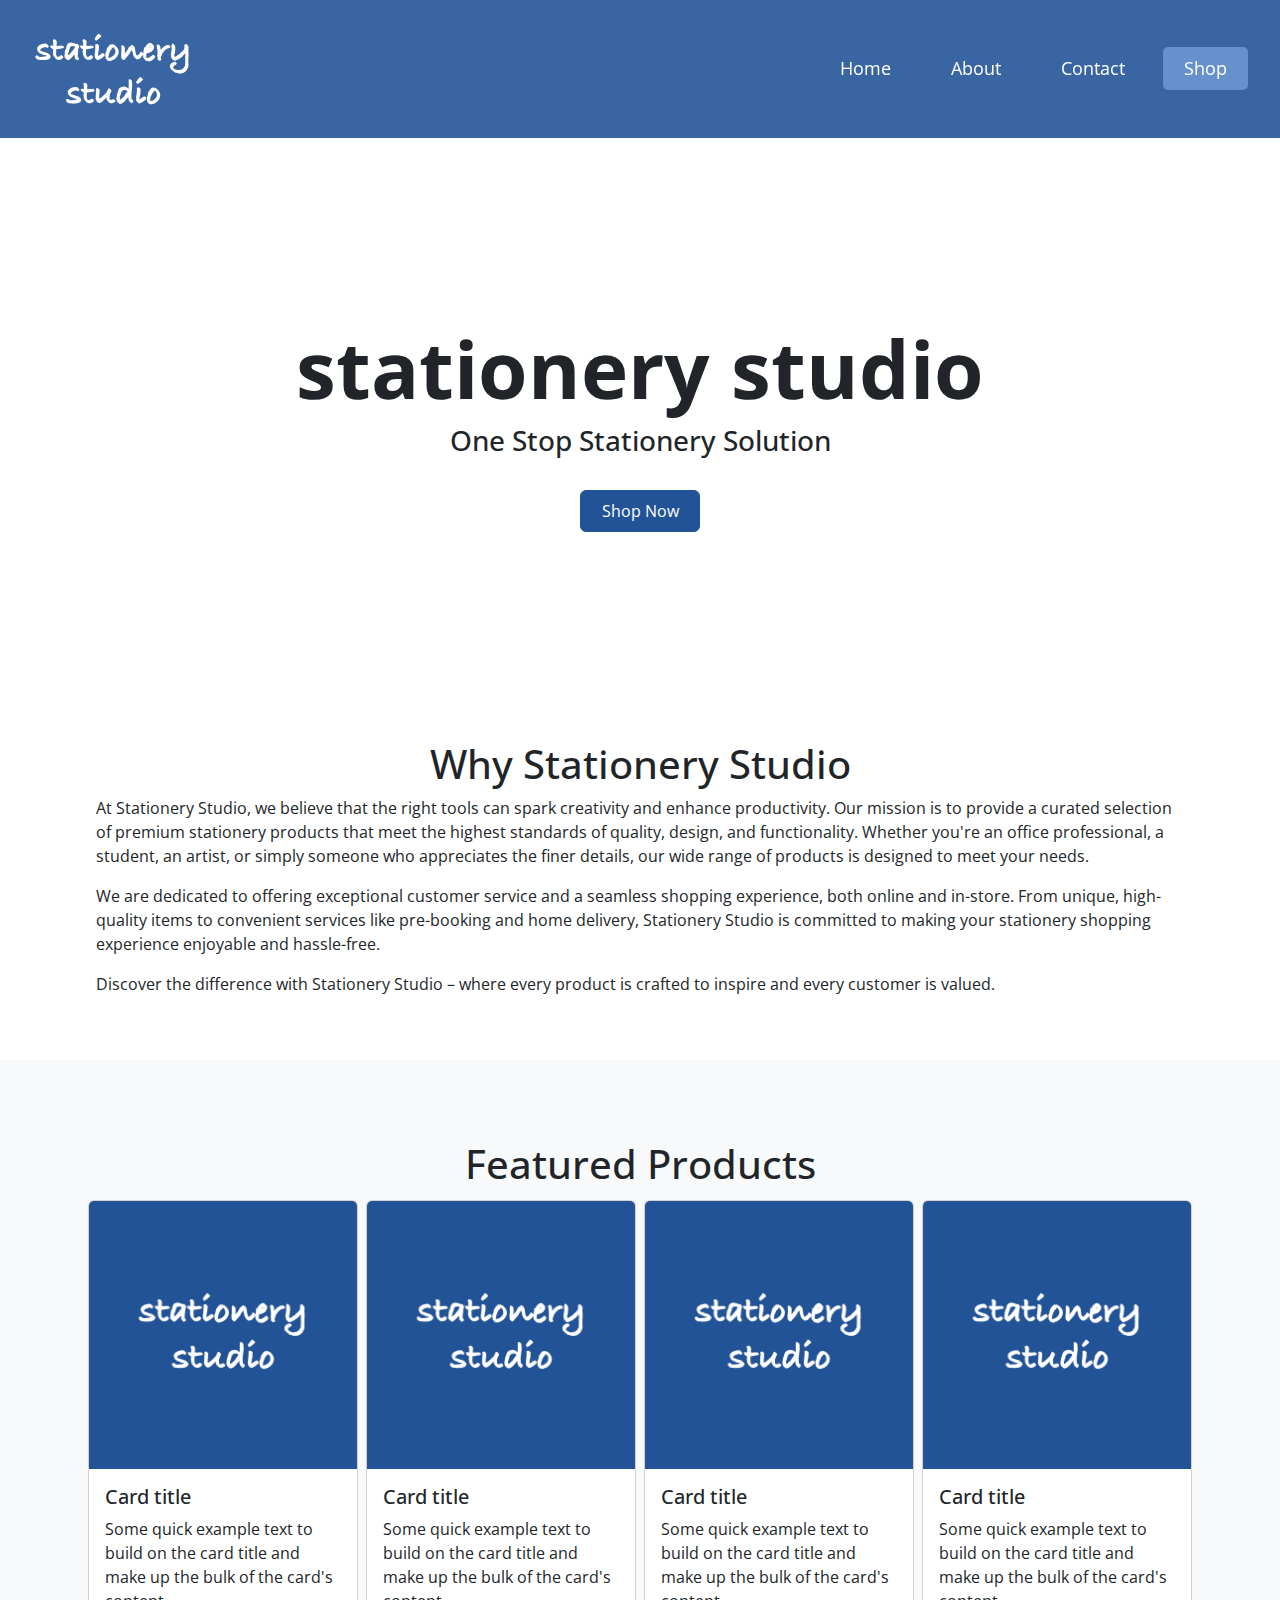
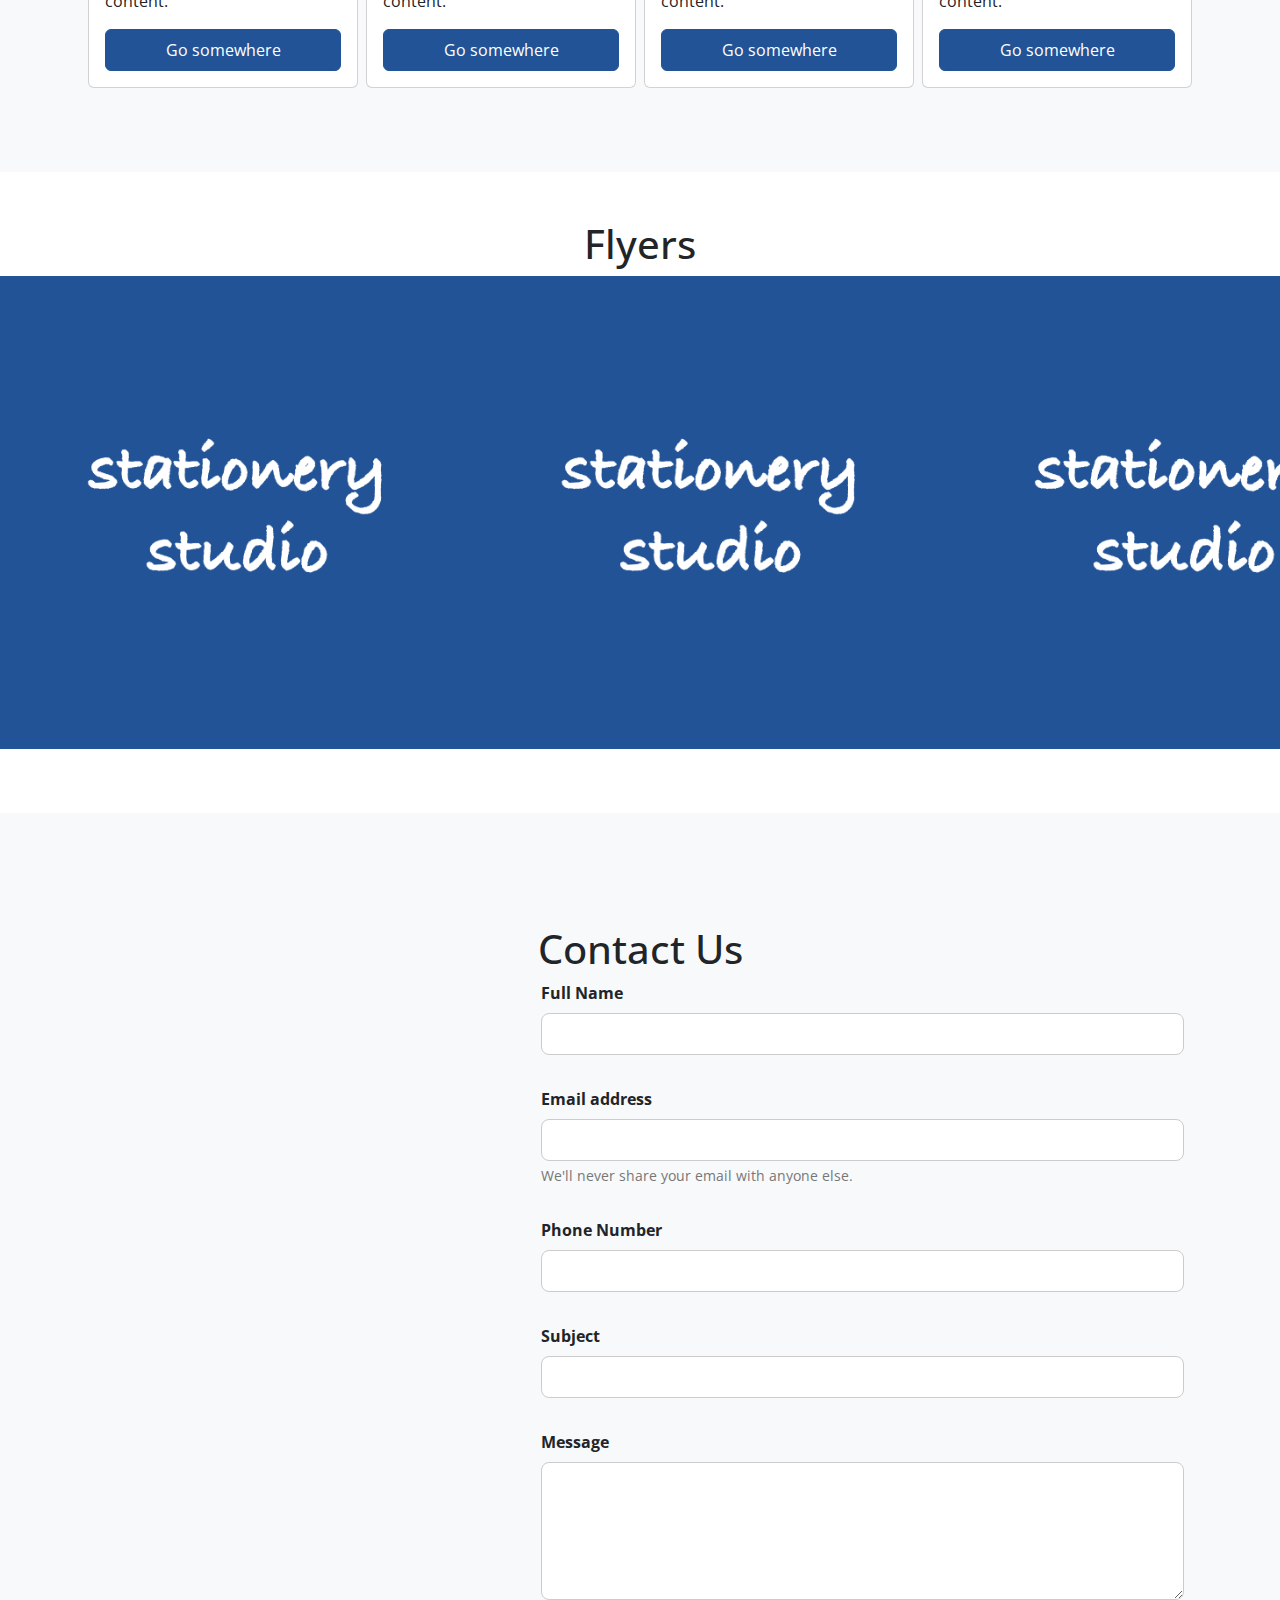
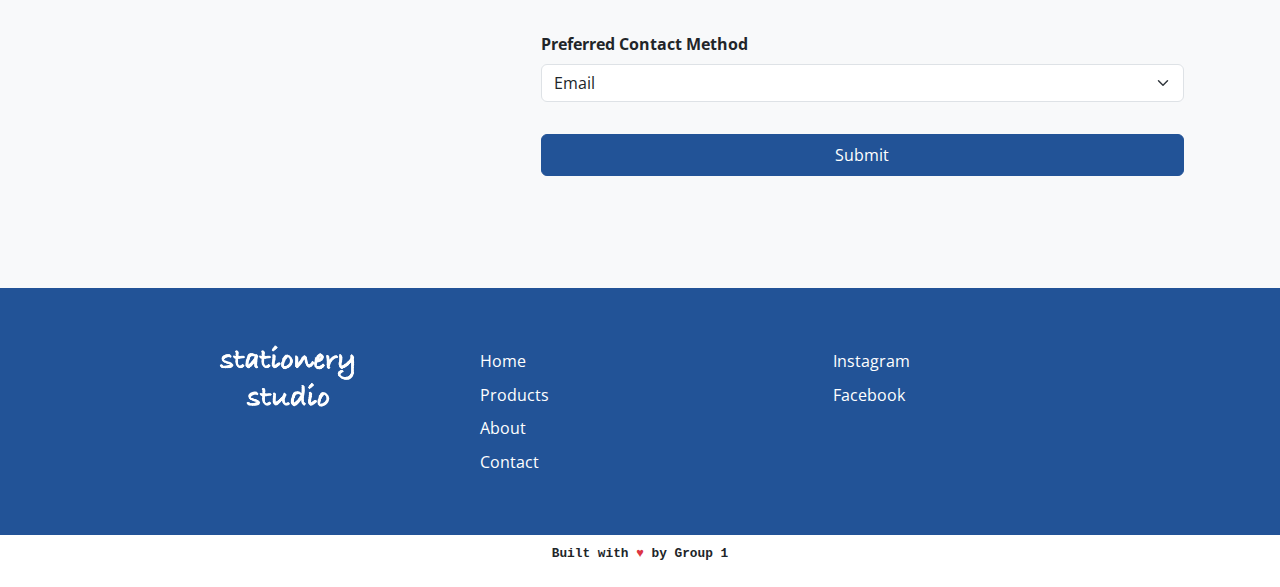
==== index.html @ 148d0101 "Product cols and rows styling and favicons added" ====
<!DOCTYPE html>
<html lang="en">

<head>
	<meta charset="UTF-8">
	<meta name="viewport" content="width=device-width, initial-scale=1.0">
	<meta name="description"
		content="Stationery Studio offers a wide selection of premium stationery products for office professionals, students, artists, and anyone who values quality. Enjoy a seamless shopping experience with our pre-booking and home delivery options.">
	<meta name="keywords"
		content="Stationery, Office Supplies, School Supplies, Art Supplies, Premium Stationery, Online Shopping, Pre-Booking, Home Delivery">
	<meta name="author" content="Group 1">
	<meta property="og:title" content="Stationery Studio - Premium Stationery Products">
	<meta property="og:description"
		content="Explore our curated selection of premium stationery products designed to enhance creativity and productivity. Enjoy exceptional customer service and seamless shopping, both online and in-store.">
	<meta property="og:image" content="/Images/logos/logo blue background.png">

	<link rel="apple-touch-icon" sizes="180x180" href="/Images/favicon_io/apple-touch-icon.png">
	<link rel="icon" type="image/png" sizes="32x32" href="/Images/favicon_io/favicon-32x32.png">
	<link rel="icon" type="image/png" sizes="16x16" href="/Images/favicon_io/favicon-16x16.png">
	<link rel="manifest" href="/Images/favicon_io/site.webmanifest">

	<title>Stationery Studio</title>
	<link href="https://cdn.jsdelivr.net/npm/bootstrap@5.3.3/dist/css/bootstrap.min.css" rel="stylesheet"
		integrity="sha384-QWTKZyjpPEjISv5WaRU9OFeRpok6YctnYmDr5pNlyT2bRjXh0JMhjY6hW+ALEwIH" crossorigin="anonymous">

	<link rel="preconnect" href="https://fonts.googleapis.com">
	<link rel="preconnect" href="https://fonts.gstatic.com" crossorigin>
	<link href="https://fonts.googleapis.com/css2?family=Open+Sans:ital,wght@0,300..800;1,300..800&display=swap"
		rel="stylesheet">
	<link rel="stylesheet" href="/css/style.css">
</head>

<body>

	<header>
		<nav class="navbar">
			<!-- LOGO -->
			<div class="logo">
				<img src="/Images/logos/3x2 logo white no background.png" alt="">
			</div>

			<!-- NAVIGATION MENU -->
			<ul class="nav-links">

				<!-- USING CHECKBOX HACK -->
				<input type="checkbox" id="checkbox_toggle" />
				<label for="checkbox_toggle" class="hamburger">&#9776;</label>

				<!-- NAVIGATION MENUS -->
				<div class="menu">
					<li><a href="/index.html">Home</a></li>
					<li><a href="/pages/about_us.html">About</a></li>
					<li><a href="/pages/contacts_us.html">Contact</a></li>
					<li class="active-nav-link"><a href="/pages/products/all.html">Shop</a></li>
				</div>
			</ul>
		</nav>


		<div id="hero">
			<div class="mx-auto text-center hero-content">
				<h1 class="display-1 roboto-bold">Stationery Studio</h1>
				<h3>One Stop Stationery Solution</h3>
				<br>
				<a href="/pages/products/all.html" class="btn btn-primary">Shop Now</a>
			</div>
		</div>


	</header>

	<main>
		<!-- About Start -->
		<div class="container py-5">
			<h1 class="text-center">Why Stationery Studio</h1>
			<div class="text-justify">
				<p>At Stationery Studio, we believe that the right tools can spark creativity and enhance productivity.
					Our
					mission is to provide a curated selection of premium stationery products that meet the highest
					standards
					of quality, design, and functionality. Whether you're an office professional, a student, an artist,
					or
					simply someone who appreciates the finer details, our wide range of products is designed to meet
					your
					needs.</p>
				<p>We are dedicated to offering exceptional customer service and a seamless shopping experience, both
					online
					and in-store. From unique, high-quality items to convenient services like pre-booking and home
					delivery,
					Stationery Studio is committed to making your stationery shopping experience enjoyable and
					hassle-free.
				</p>
				<p>Discover the difference with Stationery Studio – where every product is crafted to inspire and every
					customer is valued.</p>
			</div>
		</div>
		<!-- About End -->

		<!-- Featured Products Start -->
		<div class="bg-light  py-5">
			<div class="container">
				<h1 class="text-center">Featured Products</h1>
				<div class="row">
					<div class="col col-12 col-md-3 col-sm-6 p-1">
						<div class="card mx-auto">
							<img src="/Images/logos/logo blue background.png" class="card-img-top" alt="...">
							<div class="card-body">
								<h5 class="card-title">Card title</h5>
								<p class="card-text">Some quick example text to build on the card title and make up the
									bulk
									of the card's
									content.</p>
								<a href="#" class="btn btn-primary w-100">Go somewhere</a>
							</div>
						</div>
					</div>
					<div class="col col-12 col-md-3 col-sm-6 p-1">
						<div class="card mx-auto">
							<img src="/Images/logos/logo blue background.png" class="card-img-top" alt="...">
							<div class="card-body">
								<h5 class="card-title">Card title</h5>
								<p class="card-text">Some quick example text to build on the card title and make up the
									bulk
									of the card's
									content.</p>
								<a href="#" class="btn btn-primary w-100">Go somewhere</a>
							</div>
						</div>
					</div>
					<div class="col col-12 col-md-3 col-sm-6 p-1">
						<div class="card mx-auto">
							<img src="/Images/logos/logo blue background.png" class="card-img-top" alt="...">
							<div class="card-body">
								<h5 class="card-title">Card title</h5>
								<p class="card-text">Some quick example text to build on the card title and make up the
									bulk
									of the card's
									content.</p>
								<a href="#" class="btn btn-primary w-100">Go somewhere</a>
							</div>
						</div>
					</div>
					<div class="col col-12 col-md-3 col-sm-6 p-1">
						<div class="card mx-auto">
							<img src="/Images/logos/logo blue background.png" class="card-img-top" alt="...">
							<div class="card-body">
								<h5 class="card-title">Card title</h5>
								<p class="card-text">Some quick example text to build on the card title and make up the
									bulk
									of the card's
									content.</p>
								<a href="#" class="btn btn-primary w-100">Go somewhere</a>
							</div>
						</div>
					</div>
				</div>
			</div>
		</div>
		<!-- Featured Products End -->

		<!-- Flyers Start -->
		<div class="py-5">
			<h1 class="text-center">Flyers</h1>
			<div class="flyer-row">
				<img class="flyer-img" src="/Images/logos/logo blue background.png" alt="">
				<img class="flyer-img" src="/Images/logos/logo blue background.png" alt="">
				<img class="flyer-img" src="/Images/logos/logo blue background.png" alt="">
				<img class="flyer-img" src="/Images/logos/logo blue background.png" alt="">
			</div>
		</div>
		<!-- Flyers End -->

		<!-- Contact Start -->
		<div class="contact-section bg-light">
			<div class="container">
				<h1 class="text-center mb-2">Contact Us</h1>
				<div class="row">
					<div class="col map-col">
						<iframe
							src="https://www.google.com/maps/embed?pb=!1m17!1m12!1m3!1d2880.9707034416006!2d-79.33988592343482!3d43.77346697109662!2m3!1f0!2f0!3f0!3m2!1i1024!2i768!4f13.1!3m2!1m1!2zNDPCsDQ2JzI0LjUiTiA3OcKwMjAnMTQuMyJX!5e0!3m2!1sen!2sca!4v1722220433240!5m2!1sen!2sca"
							width="100%" height="100%" style="border:0;" allowfullscreen="" loading="lazy"
							referrerpolicy="no-referrer-when-downgrade"></iframe>
					</div>
					<div class="col form-col">
						<form>
							<div class="form-group">
								<label for="name" class="form-label">Full Name</label>
								<input type="text" class="form-control" id="name" required>
							</div>
							<div class="form-group">
								<label for="email" class="form-label">Email address</label>
								<input type="email" class="form-control" id="email" aria-describedby="emailHelp"
									required>
								<div id="emailHelp" class="form-text">We'll never share your email with anyone else.
								</div>
							</div>
							<div class="form-group">
								<label for="phone" class="form-label">Phone Number</label>
								<input type="tel" class="form-control" id="phone">
							</div>
							<div class="form-group">
								<label for="subject" class="form-label">Subject</label>
								<input type="text" class="form-control" id="subject" required>
							</div>
							<div class="form-group">
								<label for="message" class="form-label">Message</label>
								<textarea class="form-control" id="message" rows="5" required></textarea>
							</div>
							<div class="form-group">
								<label for="preferredContactMethod" class="form-label">Preferred Contact Method</label>
								<select class="form-select" id="preferredContactMethod">
									<option selected>Email</option>
									<option>Phone</option>
									<option>Mail</option>
								</select>
							</div>
							<button type="submit" class="btn btn-primary w-100">Submit</button>
						</form>
					</div>
				</div>
			</div>
		</div>
		<!-- Contact End -->

	</main>

	<footer class="p-3">
		<div class="row container mx-auto">
			<div class="col-md-4 py-2">
				<img src="/Images/logos/3x2 logo white no background.png" alt="">
			</div>
			<div class="col-md-4 py-2">
				<a class="text-white link-no-deco d-block" href="/index.html">Home</a>
				<a class="text-white link-no-deco d-block" href="/pages/products/all.html">Products</a>
				<a class="text-white link-no-deco d-block" href="/pages/about_us.html">About</a>
				<a class="text-white link-no-deco d-block" href="/pages/contacts_us.html">Contact</a>
			</div>
			<div class="col-md-4 py-2">
				<a class="text-white link-no-deco d-block" href="#">Instagram</a>
				<a class="text-white link-no-deco d-block" href="#">Facebook</a>
			</div>
		</div>
	</footer>
	<p class="credit text-center p-2">Built with <span class="text-danger">♥</span> by Group 1</p>

	<script src="https://cdn.jsdelivr.net/npm/bootstrap@5.3.3/dist/js/bootstrap.bundle.min.js"
		integrity="sha384-YvpcrYf0tY3lHB60NNkmXc5s9fDVZLESaAA55NDzOxhy9GkcIdslK1eN7N6jIeHz" crossorigin="anonymous">
	</script>
</body>

</html>
---- css/style.css ----
/* Core design */
* {
	font-family: "Open Sans", sans-serif;
}


/* Navbar Setting */
.navbar {
	display: flex;
	align-items: center;
	justify-content: space-between;
	padding: 2rem;
	background-color: rgba(34, 83, 151, 0.897);
	color: #fff;
	position: fixed;
	width: 100%;
	-webkit-backdrop-filter: blur(10px);
	backdrop-filter: blur(10px);
	z-index: 100000000;
}

.nav-links {
	margin: 0;
}

.nav-links a {
	color: #fff;
	text-decoration: none;
}

/* LOGO */

.logo img {
	width: 10rem;
	height: 4.6rem;
	object-fit: cover;
}

/* NAVBAR MENU */
.menu {
	display: flex;
	gap: 1em;
	font-size: 18px;
}

.menu ul,
li,
ol {
	list-style: none;
}

.menu li:hover {
	background-color: hsl(215, 50%, 70%);
	border-radius: 5px;
	transition: 0.3s ease;
}

.menu li {
	padding: .5rem 1.3rem;
}

.active-nav-link {
	background-color: hsl(215, 50%, 60%);
	border-radius: 5px;
}

.active-nav-link:hover {
	background-color: hsl(215, 50%, 50%);
	border-radius: 5px;
}

/* RESPONSIVE NAVBAR MENU STARTS */

/* CHECKBOX HACK */

input[type=checkbox] {
	display: none;
}

/* HAMBURGER MENU */
.hamburger {
	display: none;
	font-size: 24px;
	user-select: none;
}

/* APPLYING MEDIA QUERIES */
@media (max-width: 768px) {
	.navbar {
		background-color: rgba(34, 83, 151);
		color: #fff;
	}

	.menu {
		display: none;
		position: absolute;
		background-color: rgba(34, 83, 151);
		color: #fff;
		right: 0;
		left: 0;
		text-align: center;
		padding: 16px 0;
		margin-top: 3.18rem;
		backdrop-filter: blur(10px) !important;
		-webkit-backdrop-filter: blur(10px) !important;
	}

	/* body > header > nav > ul > div */
	.menu li {
		display: block;
		padding: .3rem 2rem;
		margin: .3rem 1rem;
	}

	.menu li:hover {
		display: block;
		background-color: hsl(215, 50%, 70%);
		transition: 0.3s ease;
	}

	.menu li+li {
		margin-top: 12px;
	}

	input[type=checkbox]:checked~.menu {
		display: block;
	}

	.hamburger {
		display: block;
	}

	body>header>nav>ul>div>li>a {
		display: block;
	}

}

.hamburger:hover {
	cursor: pointer;
}


/* Hero */
#hero {
	width: 100%;
	padding: 20rem 0rem 10rem 0rem;
	background-image: url("https://images.unsplash.com/photo-1513077202514-c511b41bd4c7?fm=jpg&q=60&w=3000&ixlib=rb-4.0.3&ixid=M3wxMjA3fDB8MHxzZWFyY2h8Mnx8c3RhdGlvbmVyeXxlbnwwfHwwfHx8MA%3D%3D");
	background-position: center;
}

.btn-primary {
	background-color: rgb(34, 83, 151);
	border-color: #225397;
	padding: .5rem 1.3rem;
}

.btn-primary:hover {
	background-color: hsl(215, 63%, 20%);
	border-color: hsl(215, 63%, 20%);
}

#hero h1 {
	font-weight: 700;
	text-transform: lowercase;
}

.hero-content {
	width: 80%;
}

/* Footer Style */
footer {
	background: rgba(34, 83, 151);
	color: #fff;
}

footer img {
	width: 100%;
	height: 4rem;
	object-fit: contain;
}

.text-white {
	color: #fff;
}

.link-no-deco {
	text-decoration: none;
}

footer a {
	padding: 0.3rem;
	border-radius: .5rem;
}

footer a:hover {
	background-color: hsla(215, 63%, 60%);
	transition: 0.3s ease;
}

.credit {
	font-size: .8rem;
	font-family: 'Courier New', Courier, monospace;
	font-weight: 700;
}

/* Flyer Style */
.flyer-img {
	width: 100%;
}

.flyer-row {
	display: flex;
	flex-wrap: nowrap;
	overflow-x: auto;
	padding-bottom: 1rem;
}

@media (max-width: 768px) {
	.flyer-row {
		flex-wrap: wrap;
	}

	.flyer-img {
		width: 100%;
	}
}

@media (min-width: 769px) {
	.flyer-img {
		width: 37%;
	}
}

.flyer-row {
	-ms-overflow-style: none;
	scrollbar-width: none;
}

.flyer-row::-webkit-scrollbar {
	display: none;
}

.container {
	max-width: 90%;
	margin: 0 auto;
	padding: 2rem;
}

.contact-section {
	padding: 5rem 0;
	background-color: #fff;
}

.text-center {
	text-align: center;
}

/* contact us forms styling */
.map-col {
	flex: 1 1 40%;
}

.form-col {
	flex: 1 1 60%;
}

.map {
	width: 100%;
	height: 100%;
	border: none;
}

.form-group {
	margin-bottom: 2rem;
}

.form-label {
	display: block;
	margin-bottom: 0.5rem;
	font-weight: bold;
}

.form-control {
	width: 100%;
	padding: .5rem;
	border: 1px solid #ccc;
	border-radius: 0.5rem;
	font-size: 1rem;
}

.form-text {
	font-size: 0.875rem;
	color: #777;
}

.btn-submit {
	display: inline-block;
	width: 100%;
	padding: 1rem 2rem;
	border: none;
	border-radius: 0.5rem;
	font-size: 1rem;
	cursor: pointer;
}

@media (max-width: 768px) {
	.row {
		flex-direction: column;
	}

	.map-col,
	.form-col {
		flex: 1 1 100%;
	}
}

/* products card styling */
.product-card {
	border: 1px solid #c0c0c0;
	border-radius: 1.5rem;
}

.product-card img {
	width: 100%;
	height: 10rem;
	object-fit: cover;
	border-radius: 1rem 1rem 0rem 0rem;
	padding: 0;
	margin: 0;
}

.product-card-content {
	padding: 2rem;
	margin: 0;
}

.gold-clr {
	color: hsl(51, 100%, 40%);
}

.text-muted {
	opacity: .5;
}

.text-small {
	font-size: small;
}

.text-limit-300 {
	overflow: hidden;
	display: -webkit-box;
	-webkit-line-clamp: 2;
	/* number of lines to show */
	line-clamp: 2;
	-webkit-box-orient: vertical;
}

.text-right {
	display: block;
	text-align: right;
}

.right-align {
	margin: 0 0 0 auto;
}

.view-all-btn {
	background-color: #777;
	border-color: #777;
	padding: .5rem 1.3rem;
	text-decoration: none;
	color: #fff;
	border-radius: .5rem;
	transition: background-color 0.3s ease, color 0.3s ease, border-color 0.3s ease, box-shadow 0.3s ease;
}

.view-all-btn:hover {
	background-color: #ccc;
	border-color: #ccc;
	color: #000;
	box-shadow: 0 4px 8px rgba(0, 0, 0, 0.2);
}

.view-all-btn-second {
	text-align: center;
	display: none;
	width: 100%;
	background-color: #777;
	border-color: #777;
	padding: .5rem 1.3rem;
	text-decoration: none;
	color: #fff;
	border-radius: .5rem;
	transition: background-color 0.3s ease, color 0.3s ease, border-color 0.3s ease, box-shadow 0.3s ease;
}

.view-all-btn-second:hover {
	background-color: #ccc;
	border-color: #ccc;
	color: #000;
	box-shadow: 0 4px 8px rgba(0, 0, 0, 0.2);
}

@media (max-width: 768px) {
	.view-all-btn {
		display: none;
	}

	.view-all-btn-second {
		display: block;
	}
}

hr {
	color: #c0c0c0;
}

.btn-secondary {
	background-color: rgb(57, 62, 69);
	border-color: rgb(57, 62, 69);
	padding: .5rem 1.3rem;
}

.btn-secondary:hover {
	background-color: rgba(57, 62, 69, 0.74);
	border-color: rgba(57, 62, 69, 0.74);
}

/* products view styling */
.product-row {
	display: flex;
	flex-wrap: wrap;
	flex-direction: row;
	justify-content: center;
	align-items: center;
}

.product-col {
	width: 33%;
	margin: 0;
	padding: 2rem;
}



@media (max-width: 800px) {
	.product-col {
		width: 50%;
		margin: 0;
		padding: 2rem 0;
	}
}

@media (max-width: 630px) {
	.product-col {
		width: 100%;
		margin: 0;
		padding: 1rem 0;
	}
}
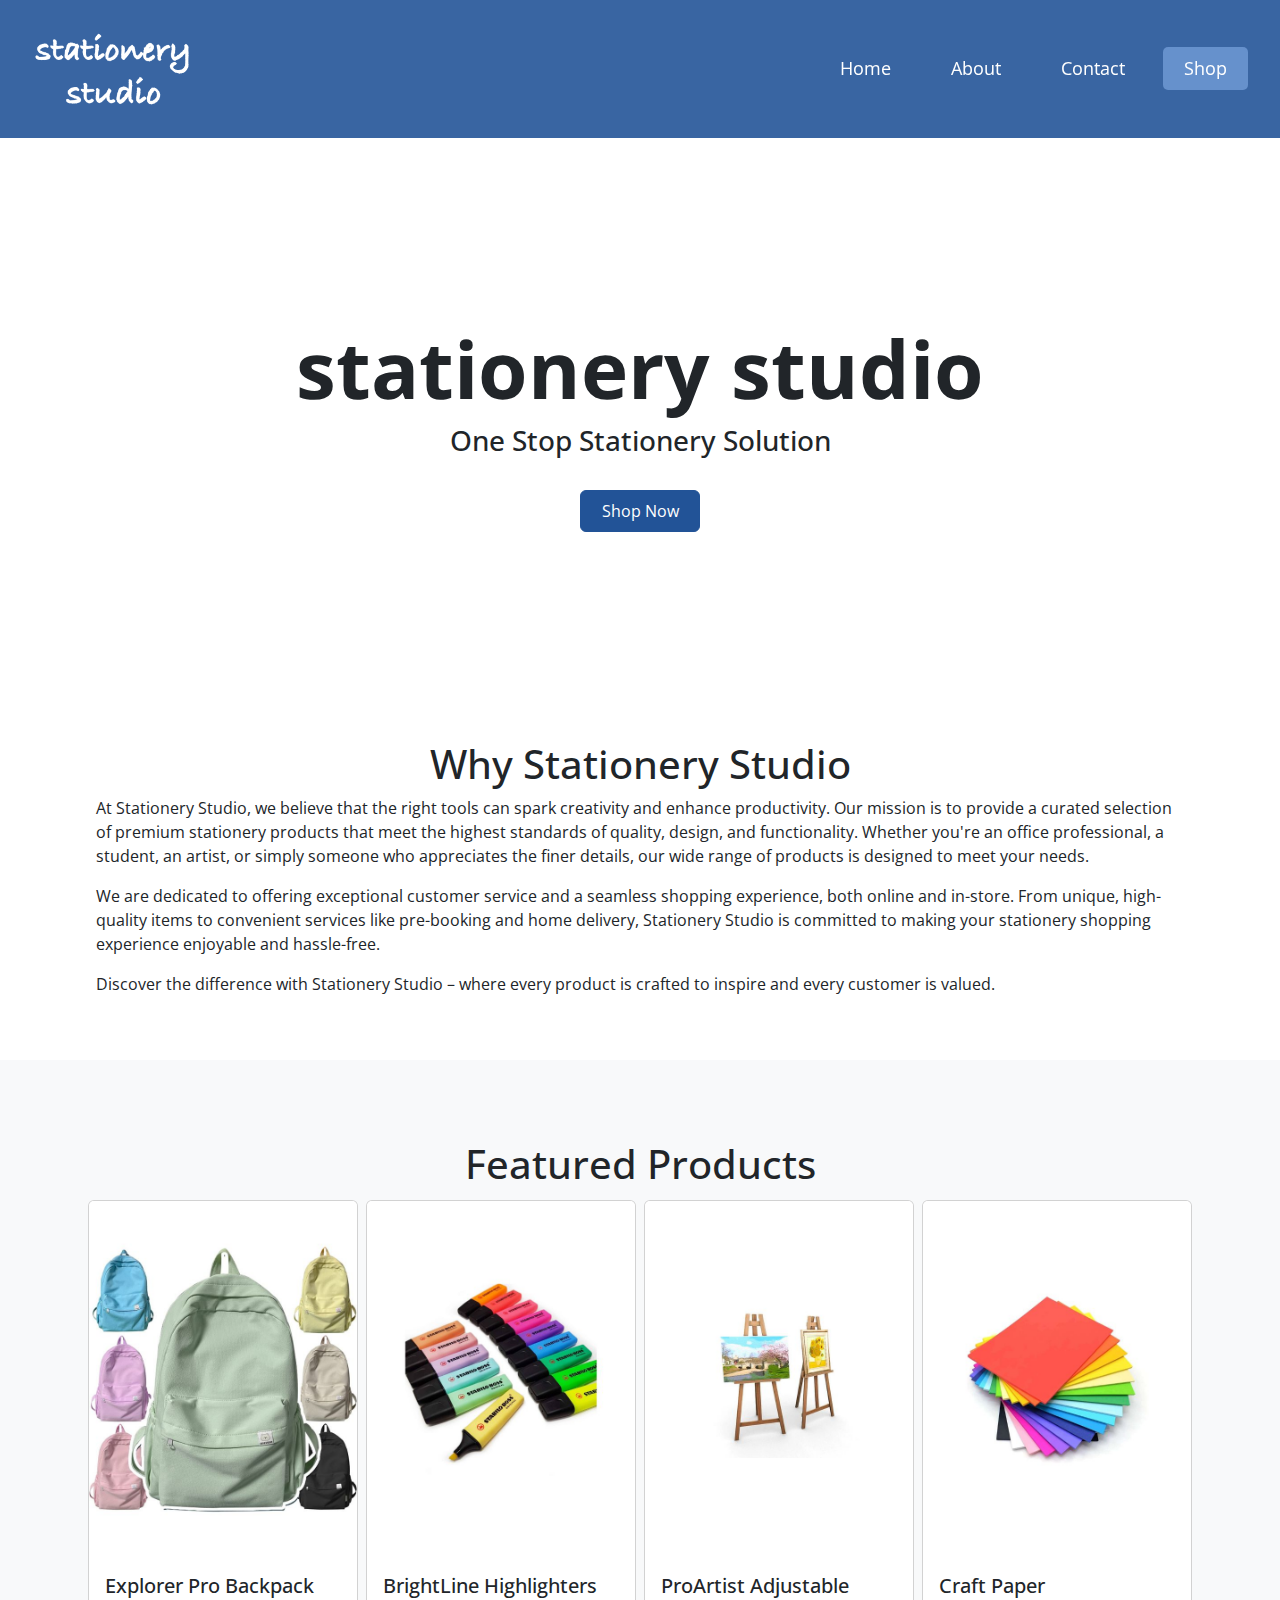
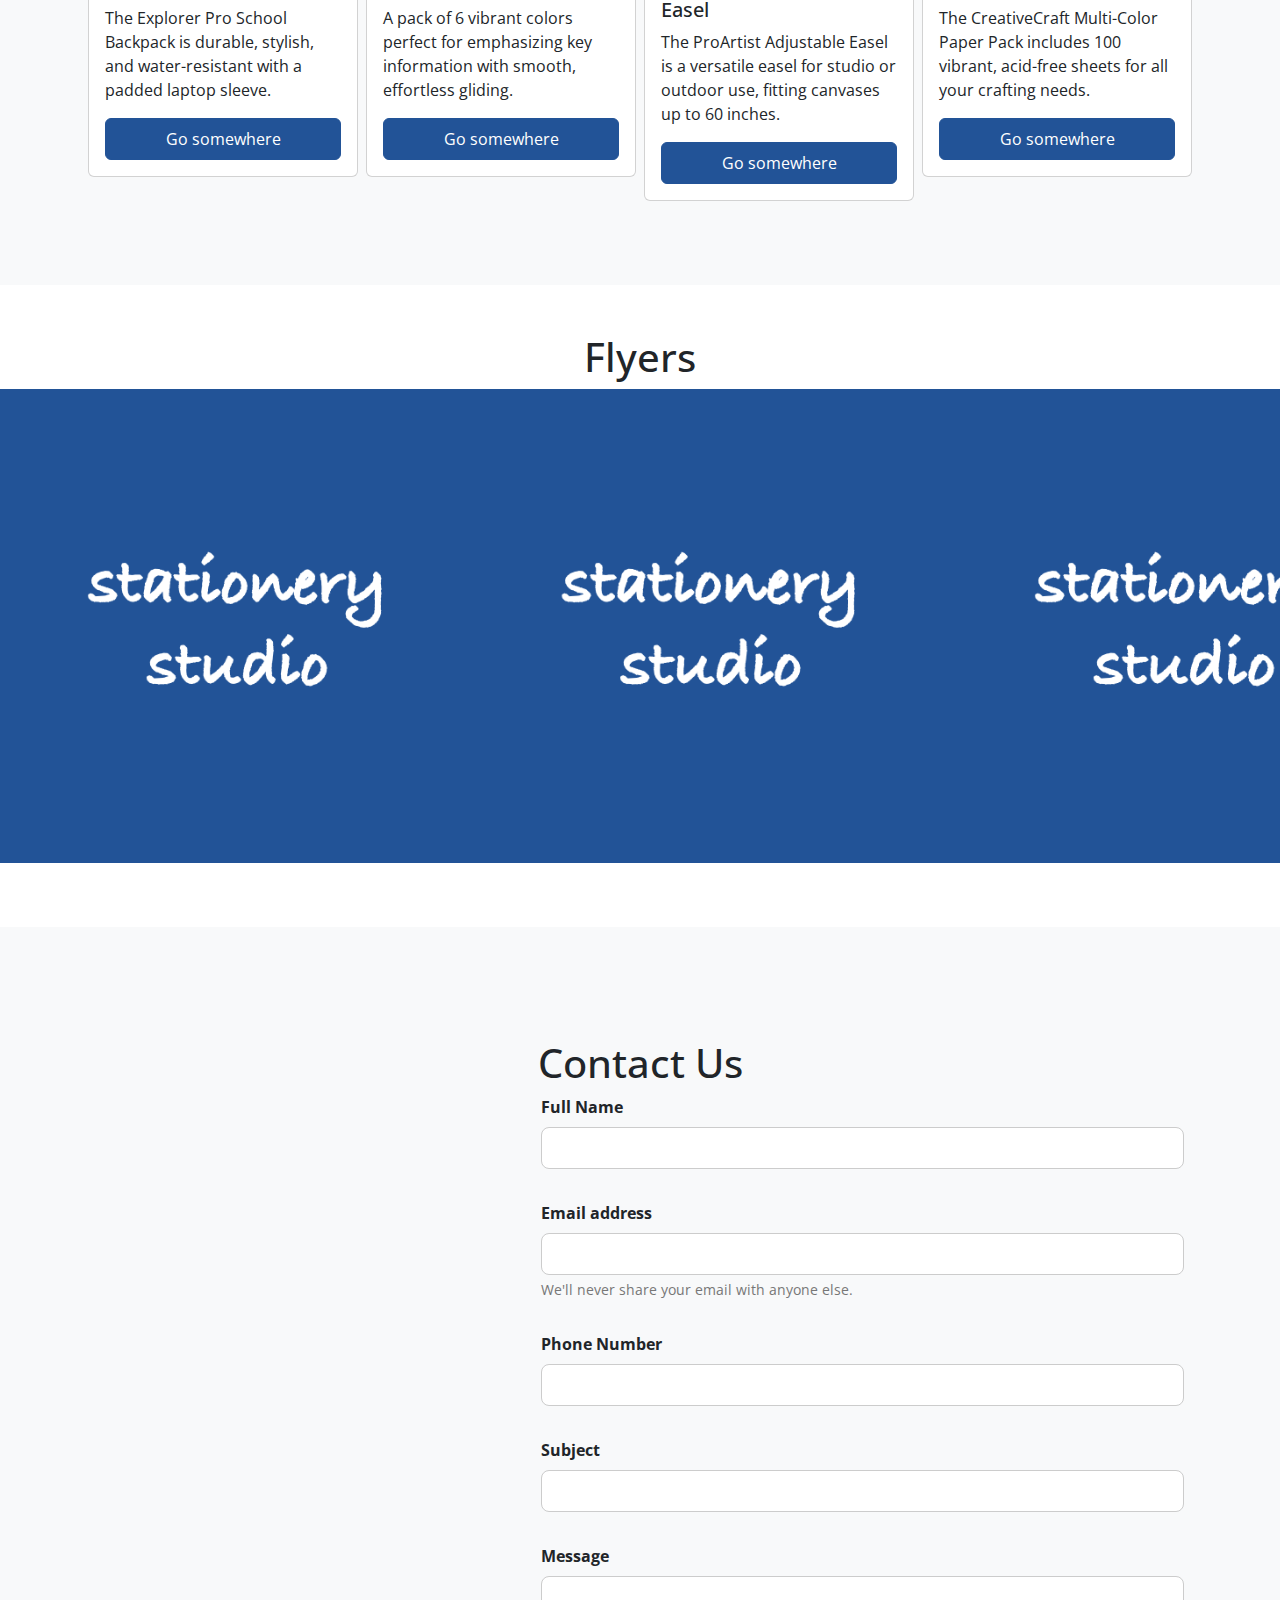
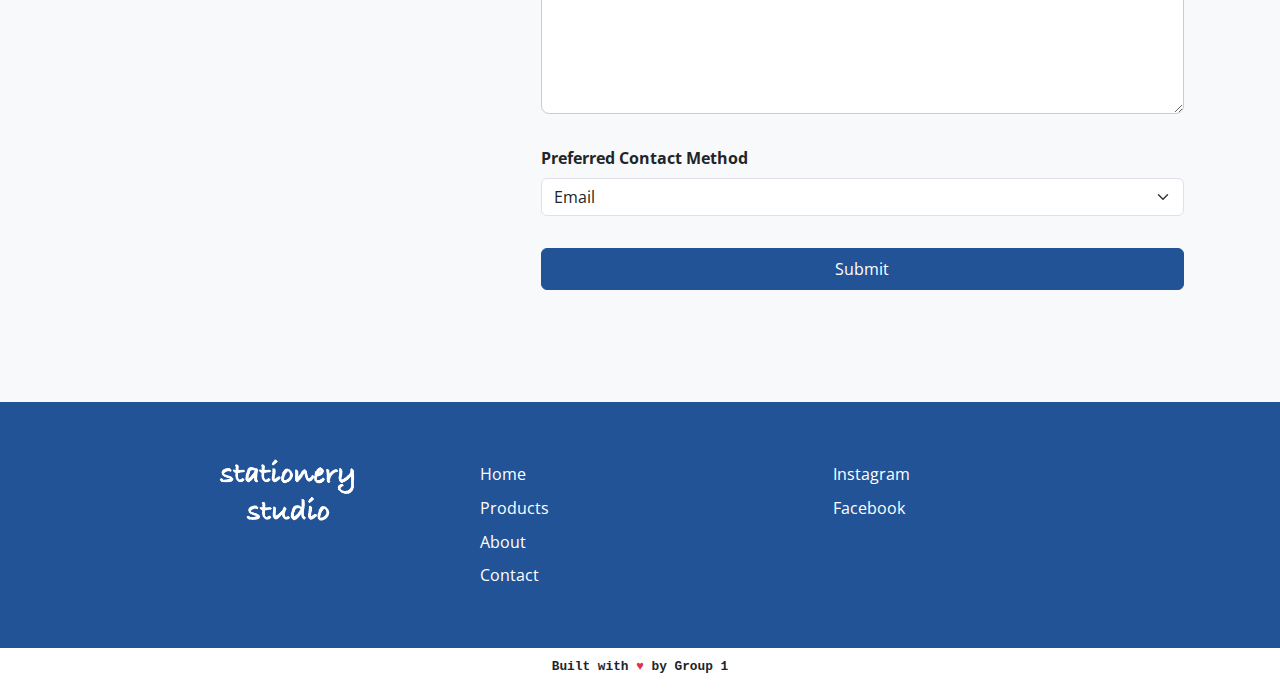
==== commit a6d41556: "Add some images and title" ====
--- a/index.html
+++ b/index.html
@@ -12,12 +12,12 @@
 	<meta property="og:title" content="Stationery Studio - Premium Stationery Products">
 	<meta property="og:description"
 		content="Explore our curated selection of premium stationery products designed to enhance creativity and productivity. Enjoy exceptional customer service and seamless shopping, both online and in-store.">
-	<meta property="og:image" content="/Images/logos/logo blue background.png">
-
-	<link rel="apple-touch-icon" sizes="180x180" href="/Images/favicon_io/apple-touch-icon.png">
-	<link rel="icon" type="image/png" sizes="32x32" href="/Images/favicon_io/favicon-32x32.png">
-	<link rel="icon" type="image/png" sizes="16x16" href="/Images/favicon_io/favicon-16x16.png">
-	<link rel="manifest" href="/Images/favicon_io/site.webmanifest">
+	<meta property="og:image" content="Images/logos/logo blue background.png">
+
+	<link rel="apple-touch-icon" sizes="180x180" href="Images/favicon_io/apple-touch-icon.png">
+	<link rel="icon" type="image/png" sizes="32x32" href="Images/favicon_io/favicon-32x32.png">
+	<link rel="icon" type="image/png" sizes="16x16" href="Images/favicon_io/favicon-16x16.png">
+	<link rel="manifest" href="Images/favicon_io/site.webmanifest">
 
 	<title>Stationery Studio</title>
 	<link href="https://cdn.jsdelivr.net/npm/bootstrap@5.3.3/dist/css/bootstrap.min.css" rel="stylesheet"
@@ -27,7 +27,7 @@
 	<link rel="preconnect" href="https://fonts.gstatic.com" crossorigin>
 	<link href="https://fonts.googleapis.com/css2?family=Open+Sans:ital,wght@0,300..800;1,300..800&display=swap"
 		rel="stylesheet">
-	<link rel="stylesheet" href="/css/style.css">
+	<link rel="stylesheet" href="css/style.css">
 </head>
 
 <body>
@@ -36,7 +36,7 @@
 		<nav class="navbar">
 			<!-- LOGO -->
 			<div class="logo">
-				<img src="/Images/logos/3x2 logo white no background.png" alt="">
+				<img src="Images/logos/3x2 logo white no background.png" alt="">
 			</div>
 
 			<!-- NAVIGATION MENU -->
@@ -48,10 +48,10 @@
 
 				<!-- NAVIGATION MENUS -->
 				<div class="menu">
-					<li><a href="/index.html">Home</a></li>
-					<li><a href="/pages/about_us.html">About</a></li>
-					<li><a href="/pages/contacts_us.html">Contact</a></li>
-					<li class="active-nav-link"><a href="/pages/products/all.html">Shop</a></li>
+					<li><a href="index.html">Home</a></li>
+					<li><a href="pages/about_us.html">About</a></li>
+					<li><a href="pages/contacts_us.html">Contact</a></li>
+					<li class="active-nav-link"><a href="pages/products/all.html">Shop</a></li>
 				</div>
 			</ul>
 		</nav>
@@ -62,7 +62,7 @@
 				<h1 class="display-1 roboto-bold">Stationery Studio</h1>
 				<h3>One Stop Stationery Solution</h3>
 				<br>
-				<a href="/pages/products/all.html" class="btn btn-primary">Shop Now</a>
+				<a href="pages/products/all.html" class="btn btn-primary">Shop Now</a>
 			</div>
 		</div>
 
@@ -103,52 +103,44 @@
 				<div class="row">
 					<div class="col col-12 col-md-3 col-sm-6 p-1">
 						<div class="card mx-auto">
-							<img src="/Images/logos/logo blue background.png" class="card-img-top" alt="...">
-							<div class="card-body">
-								<h5 class="card-title">Card title</h5>
-								<p class="card-text">Some quick example text to build on the card title and make up the
-									bulk
-									of the card's
-									content.</p>
-								<a href="#" class="btn btn-primary w-100">Go somewhere</a>
-							</div>
-						</div>
-					</div>
-					<div class="col col-12 col-md-3 col-sm-6 p-1">
-						<div class="card mx-auto">
-							<img src="/Images/logos/logo blue background.png" class="card-img-top" alt="...">
-							<div class="card-body">
-								<h5 class="card-title">Card title</h5>
-								<p class="card-text">Some quick example text to build on the card title and make up the
-									bulk
-									of the card's
-									content.</p>
-								<a href="#" class="btn btn-primary w-100">Go somewhere</a>
-							</div>
-						</div>
-					</div>
-					<div class="col col-12 col-md-3 col-sm-6 p-1">
-						<div class="card mx-auto">
-							<img src="/Images/logos/logo blue background.png" class="card-img-top" alt="...">
-							<div class="card-body">
-								<h5 class="card-title">Card title</h5>
-								<p class="card-text">Some quick example text to build on the card title and make up the
-									bulk
-									of the card's
-									content.</p>
-								<a href="#" class="btn btn-primary w-100">Go somewhere</a>
-							</div>
-						</div>
-					</div>
-					<div class="col col-12 col-md-3 col-sm-6 p-1">
-						<div class="card mx-auto">
-							<img src="/Images/logos/logo blue background.png" class="card-img-top" alt="...">
-							<div class="card-body">
-								<h5 class="card-title">Card title</h5>
-								<p class="card-text">Some quick example text to build on the card title and make up the
-									bulk
-									of the card's
-									content.</p>
+							<img src="Images/student_supplies/backpack.jpg" class="card-img-top" alt="...">
+							<div class="card-body">
+								<h5 class="card-title">Explorer Pro Backpack</h5>
+								<p class="card-text">The Explorer Pro School Backpack is durable, stylish, and water-resistant 
+									with a padded laptop sleeve.</p>
+								<a href="#" class="btn btn-primary w-100">Go somewhere</a>
+							</div>
+						</div>
+					</div>
+					<div class="col col-12 col-md-3 col-sm-6 p-1">
+						<div class="card mx-auto">
+							<img src="Images/office supplies/highlighters.jpg" class="card-img-top" alt="...">
+							<div class="card-body">
+								<h5 class="card-title">BrightLine Highlighters</h5>
+								<p class="card-text">A pack of 6 vibrant colors perfect 
+									for emphasizing key information with smooth, effortless gliding.</p>
+								<a href="#" class="btn btn-primary w-100">Go somewhere</a>
+							</div>
+						</div>
+					</div>
+					<div class="col col-12 col-md-3 col-sm-6 p-1">
+						<div class="card mx-auto">
+							<img src="Images/other_supplies/art easels.jpg" class="card-img-top" alt="...">
+							<div class="card-body">
+								<h5 class="card-title">ProArtist Adjustable Easel</h5>
+								<p class="card-text">The ProArtist Adjustable Easel is a versatile easel for studio or outdoor use, 
+									fitting canvases up to 60 inches.</p>
+								<a href="#" class="btn btn-primary w-100">Go somewhere</a>
+							</div>
+						</div>
+					</div>
+					<div class="col col-12 col-md-3 col-sm-6 p-1">
+						<div class="card mx-auto">
+							<img src="Images/other_supplies/craft paper.jpg" class="card-img-top" alt="...">
+							<div class="card-body">
+								<h5 class="card-title">Craft Paper</h5>
+								<p class="card-text">The CreativeCraft Multi-Color Paper Pack includes 100 vibrant, acid-free 
+									sheets for all your crafting needs.</p>
 								<a href="#" class="btn btn-primary w-100">Go somewhere</a>
 							</div>
 						</div>
@@ -162,10 +154,10 @@
 		<div class="py-5">
 			<h1 class="text-center">Flyers</h1>
 			<div class="flyer-row">
-				<img class="flyer-img" src="/Images/logos/logo blue background.png" alt="">
-				<img class="flyer-img" src="/Images/logos/logo blue background.png" alt="">
-				<img class="flyer-img" src="/Images/logos/logo blue background.png" alt="">
-				<img class="flyer-img" src="/Images/logos/logo blue background.png" alt="">
+				<img class="flyer-img" src="Images/logos/logo blue background.png" alt="">
+				<img class="flyer-img" src="Images/logos/logo blue background.png" alt="">
+				<img class="flyer-img" src="Images/logos/logo blue background.png" alt="">
+				<img class="flyer-img" src="Images/logos/logo blue background.png" alt="">
 			</div>
 		</div>
 		<!-- Flyers End -->
@@ -227,13 +219,13 @@
 	<footer class="p-3">
 		<div class="row container mx-auto">
 			<div class="col-md-4 py-2">
-				<img src="/Images/logos/3x2 logo white no background.png" alt="">
+				<img src="Images/logos/3x2 logo white no background.png" alt="">
 			</div>
 			<div class="col-md-4 py-2">
-				<a class="text-white link-no-deco d-block" href="/index.html">Home</a>
-				<a class="text-white link-no-deco d-block" href="/pages/products/all.html">Products</a>
-				<a class="text-white link-no-deco d-block" href="/pages/about_us.html">About</a>
-				<a class="text-white link-no-deco d-block" href="/pages/contacts_us.html">Contact</a>
+				<a class="text-white link-no-deco d-block" href="index.html">Home</a>
+				<a class="text-white link-no-deco d-block" href="pages/products/all.html">Products</a>
+				<a class="text-white link-no-deco d-block" href="pages/about_us.html">About</a>
+				<a class="text-white link-no-deco d-block" href="pages/contacts_us.html">Contact</a>
 			</div>
 			<div class="col-md-4 py-2">
 				<a class="text-white link-no-deco d-block" href="#">Instagram</a>
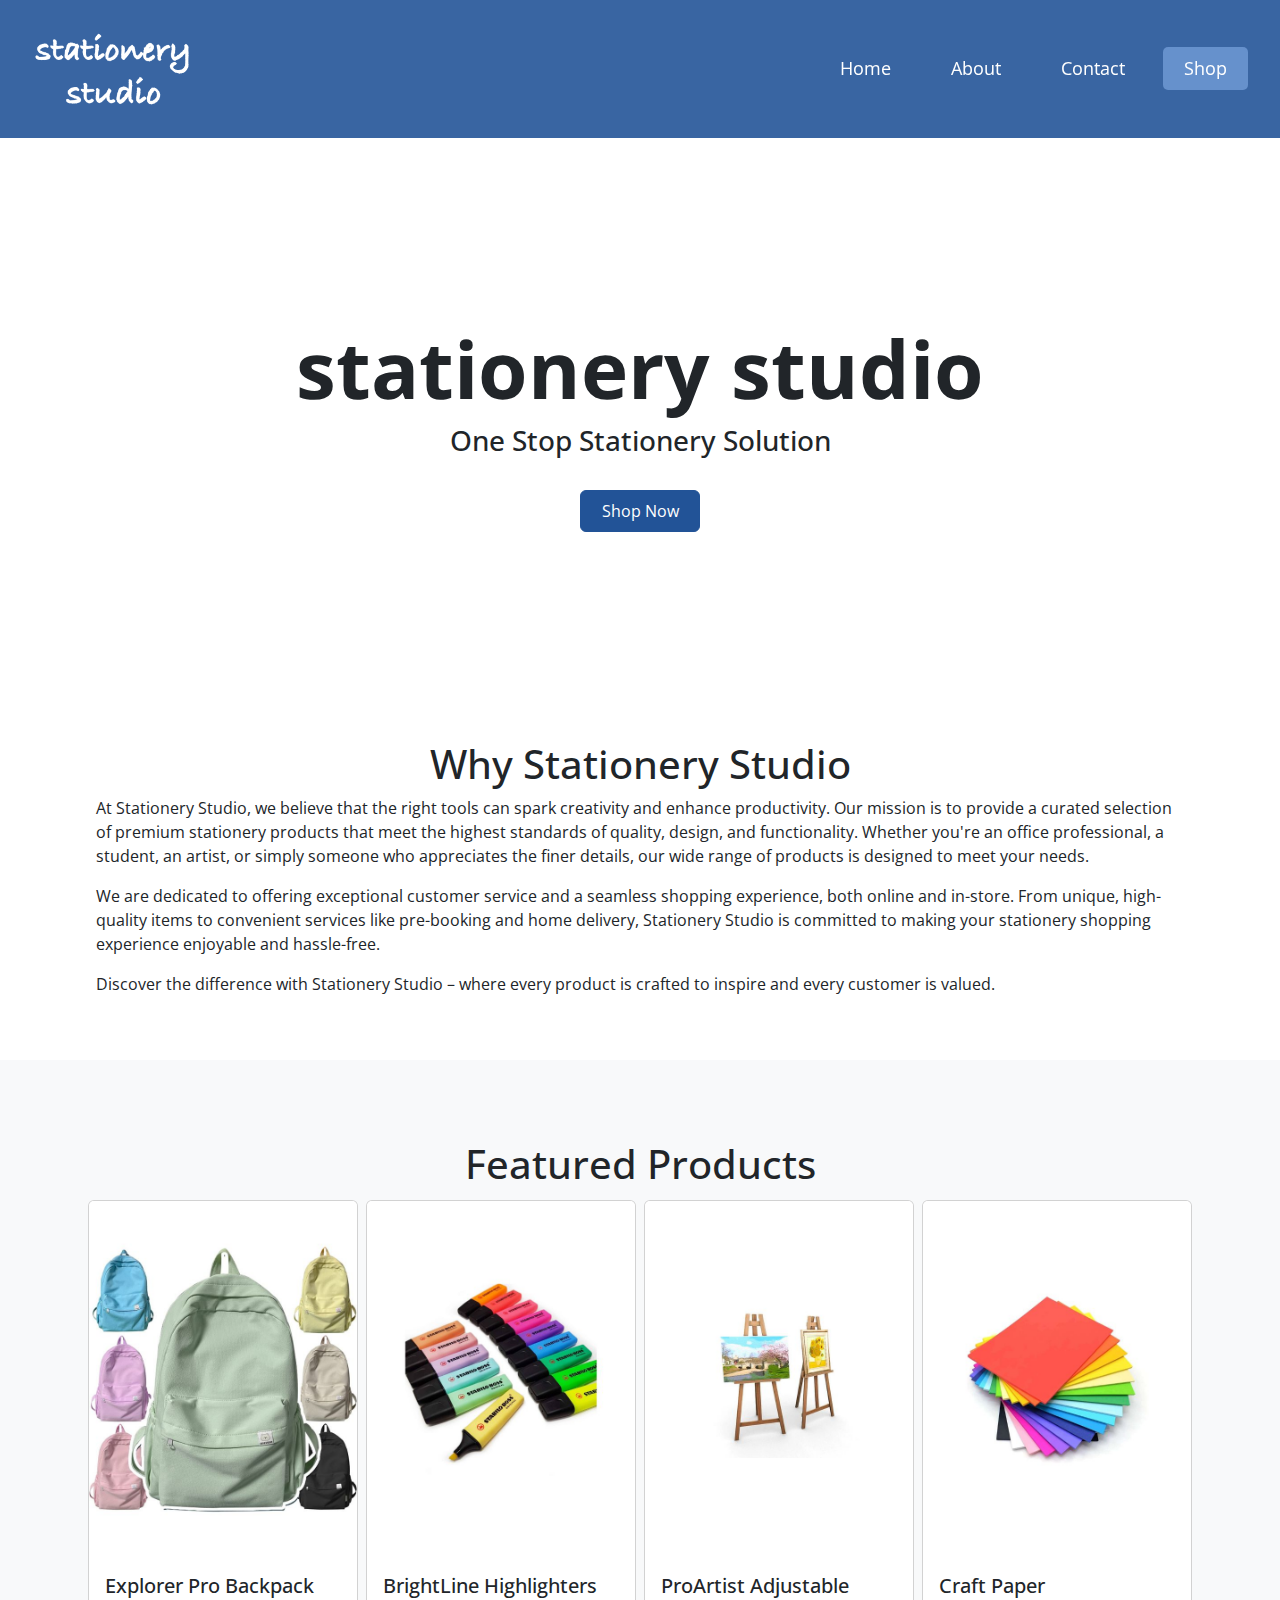
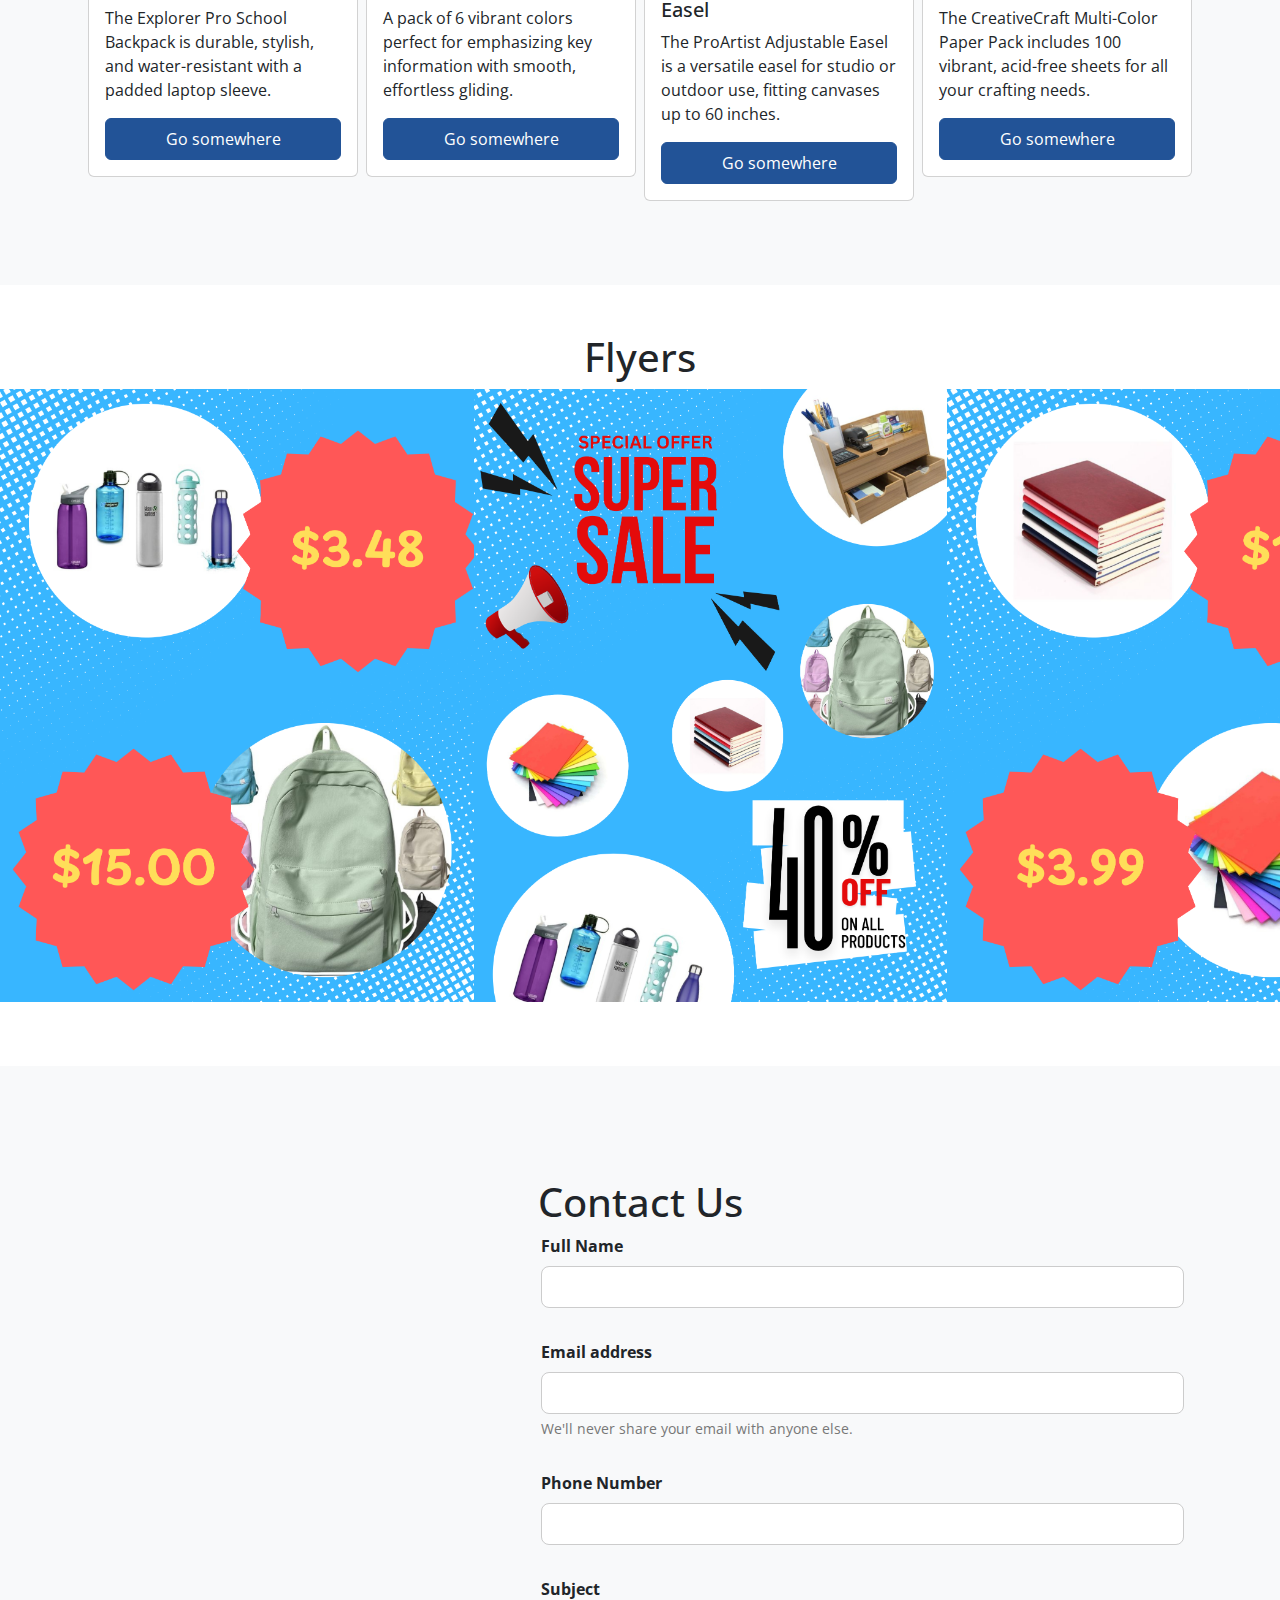
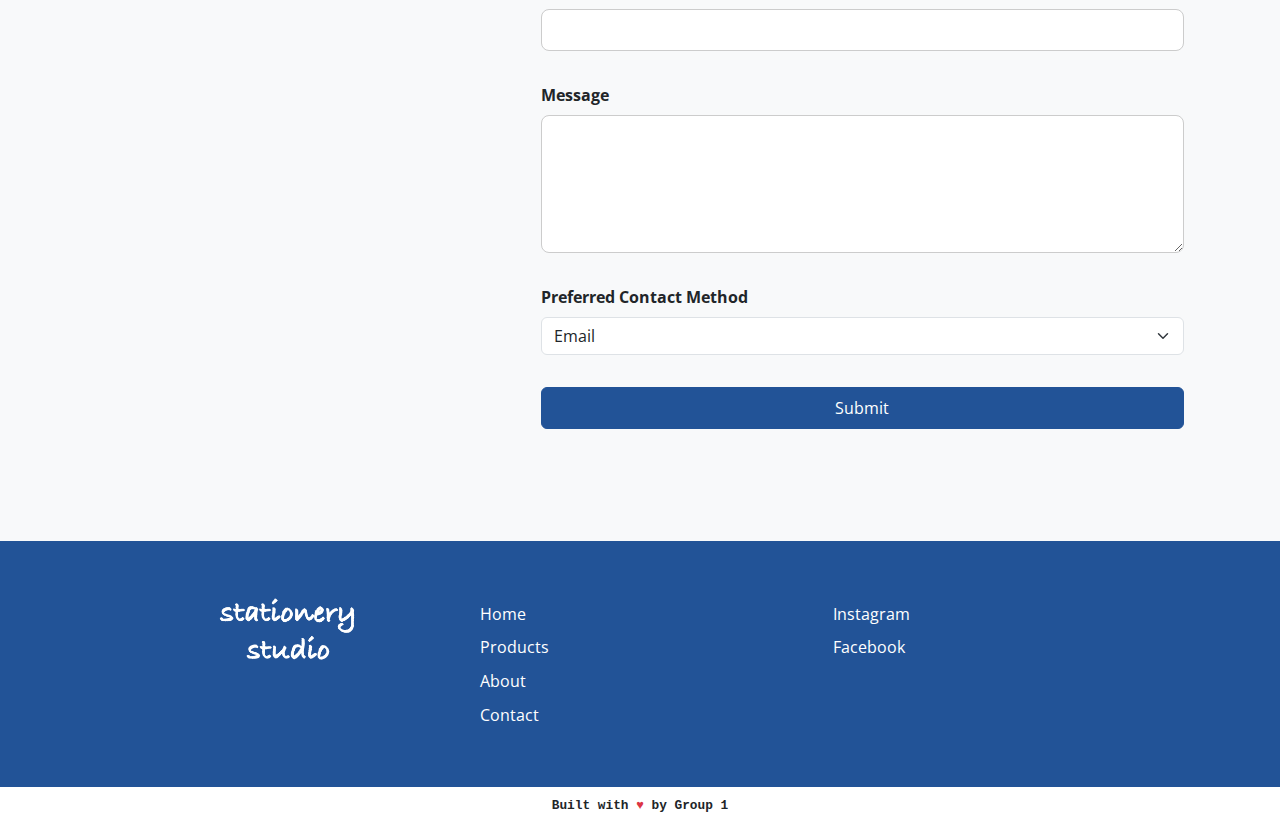
==== commit 50c0c6b1: "Added hero images and flyers" ====
--- a/index.html
+++ b/index.html
@@ -154,10 +154,10 @@
 		<div class="py-5">
 			<h1 class="text-center">Flyers</h1>
 			<div class="flyer-row">
-				<img class="flyer-img" src="Images/logos/logo blue background.png" alt="">
-				<img class="flyer-img" src="Images/logos/logo blue background.png" alt="">
-				<img class="flyer-img" src="Images/logos/logo blue background.png" alt="">
-				<img class="flyer-img" src="Images/logos/logo blue background.png" alt="">
+				<img class="flyer-img" src="Images/flyer/flyer2.png" alt="">
+				<img class="flyer-img" src="Images/flyer/flyer1.png" alt="">
+				<img class="flyer-img" src="Images/flyer/flyer3.png" alt="">
+				<img class="flyer-img" src="Images/flyer/flyer4.png" alt="">
 			</div>
 		</div>
 		<!-- Flyers End -->
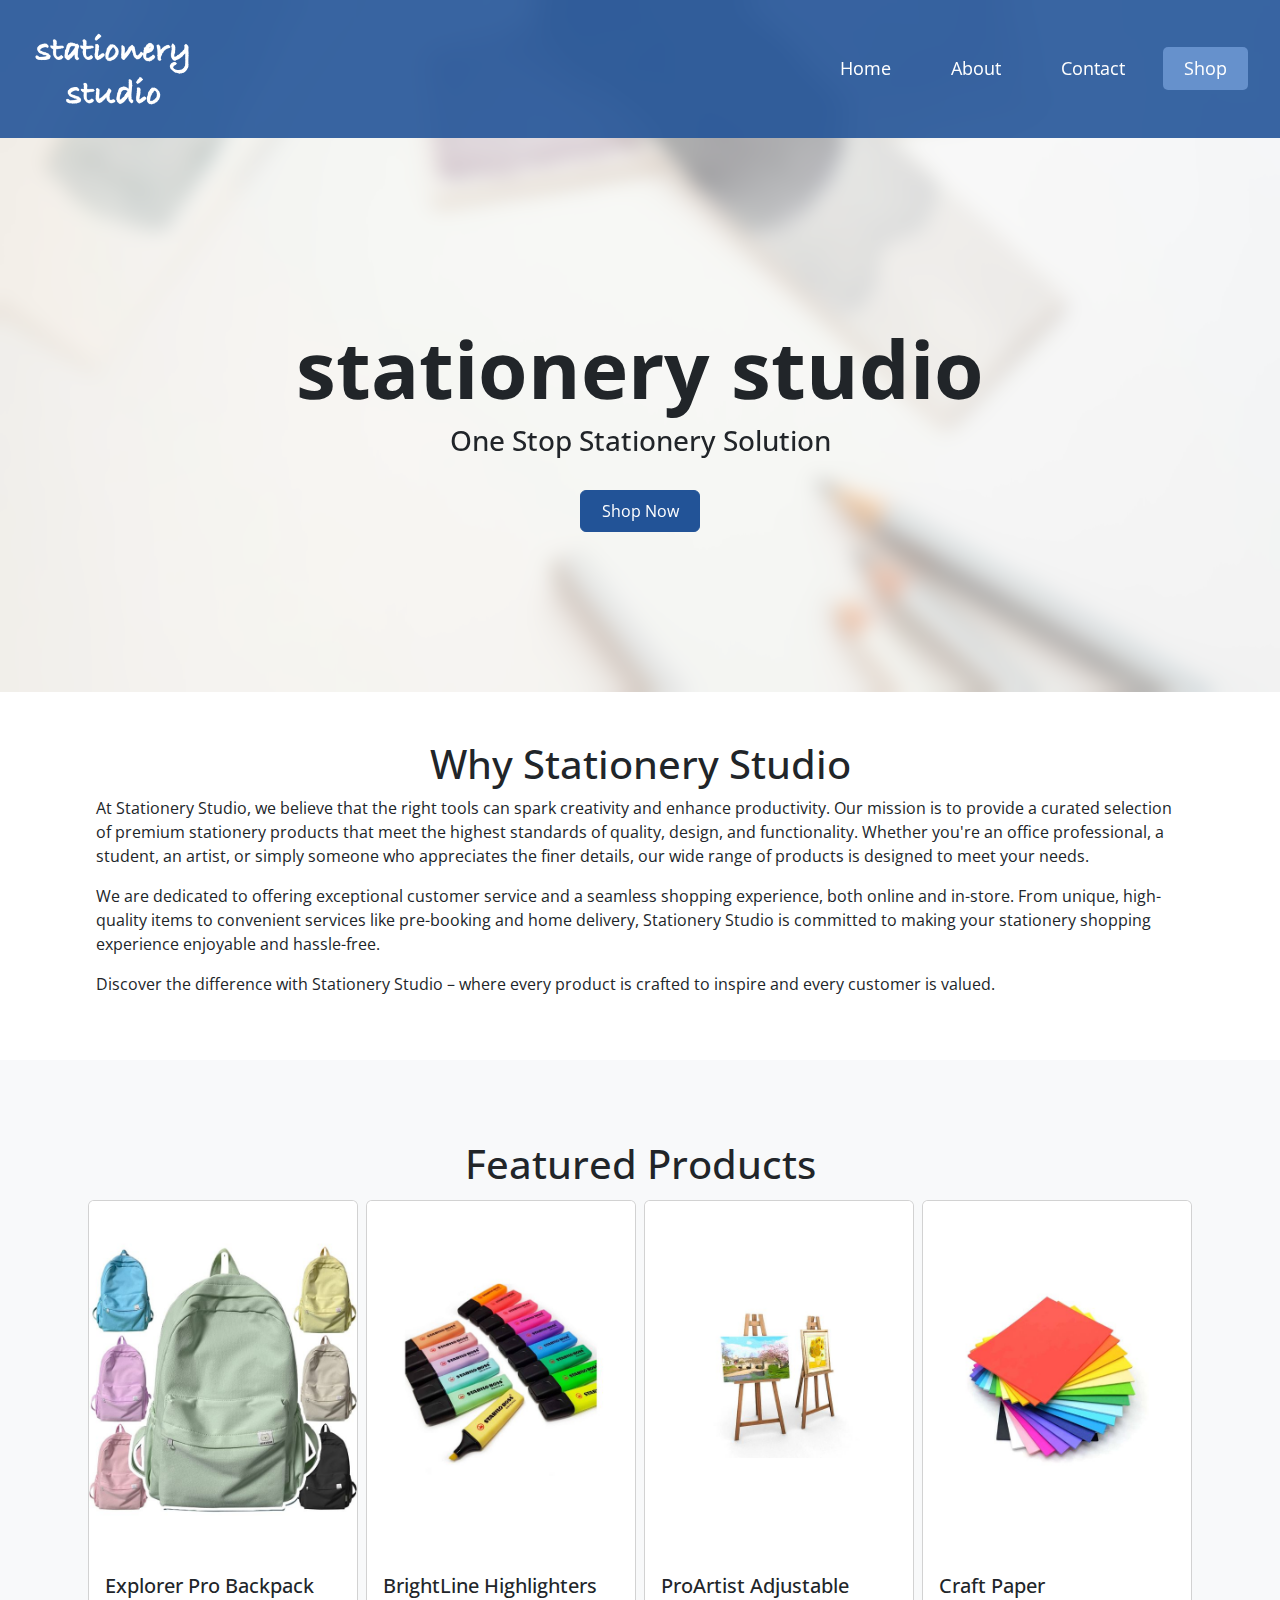
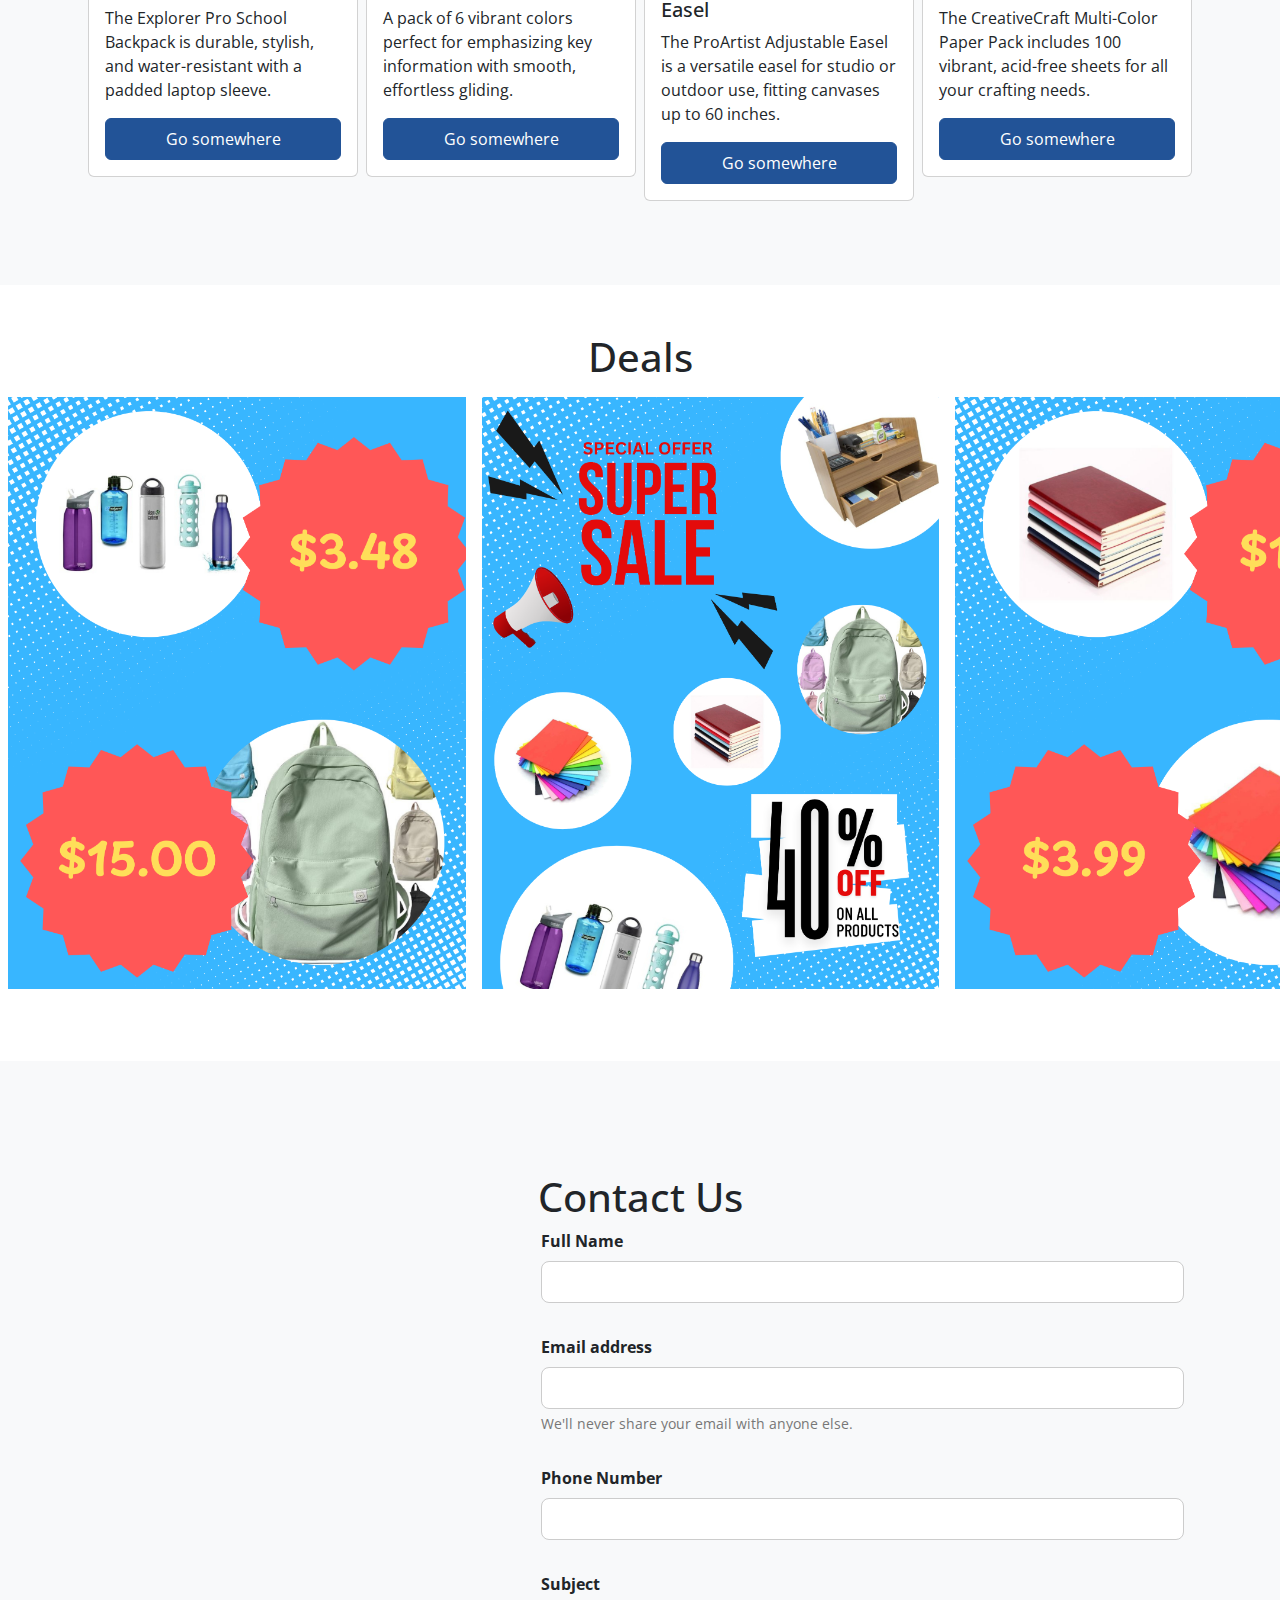
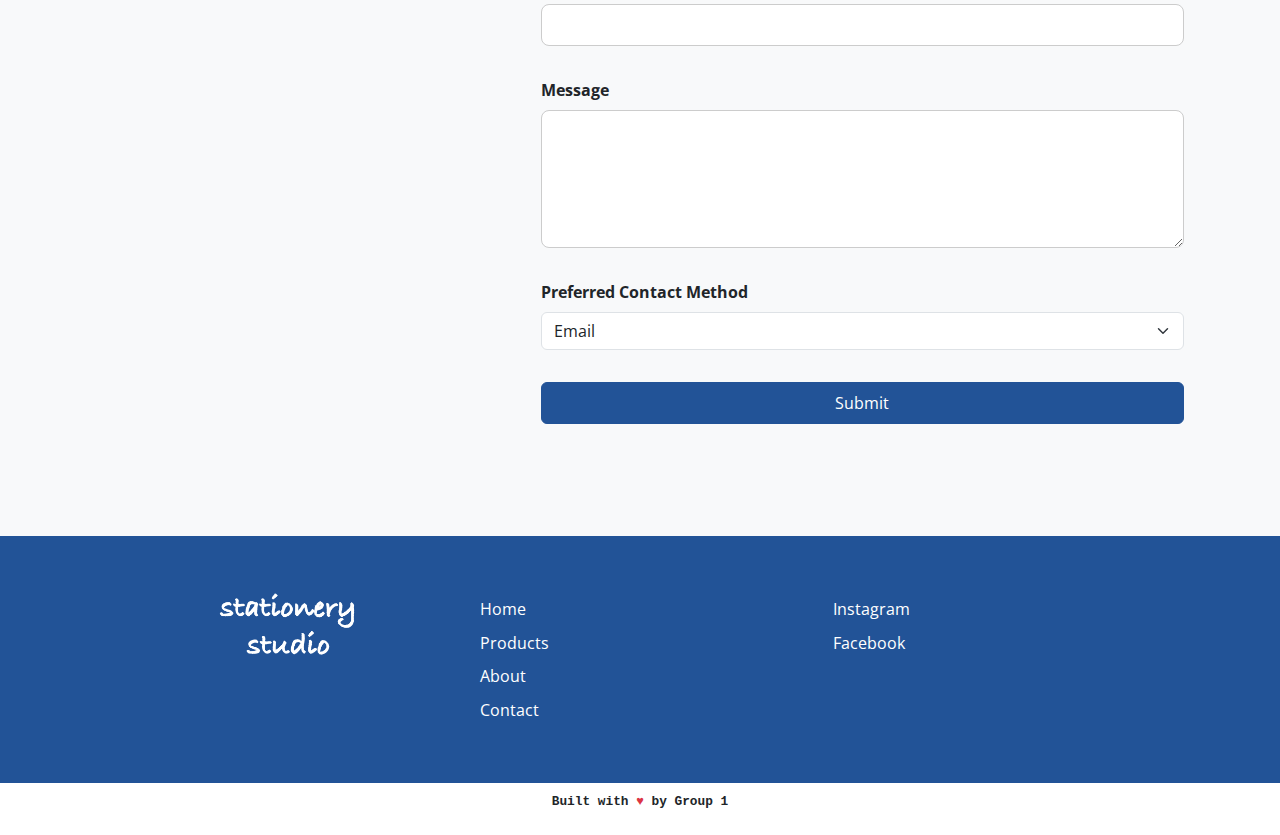
==== commit bd11affa: "Hero Image, completed contact us and about us" ====
--- a/index.html
+++ b/index.html
@@ -57,12 +57,14 @@
 		</nav>
 
 
-		<div id="hero">
-			<div class="mx-auto text-center hero-content">
-				<h1 class="display-1 roboto-bold">Stationery Studio</h1>
-				<h3>One Stop Stationery Solution</h3>
-				<br>
-				<a href="pages/products/all.html" class="btn btn-primary">Shop Now</a>
+		<div id="hero" class="home_bg">
+			<div class="blur-layer">
+				<div class="mx-auto text-center hero-content">
+					<h1 class="display-1 roboto-bold">Stationery Studio</h1>
+					<h3>One Stop Stationery Solution</h3>
+					<br>
+					<a href="pages/products/all.html" class="btn btn-primary">Shop Now</a>
+				</div>
 			</div>
 		</div>
 
@@ -106,7 +108,8 @@
 							<img src="Images/student_supplies/backpack.jpg" class="card-img-top" alt="...">
 							<div class="card-body">
 								<h5 class="card-title">Explorer Pro Backpack</h5>
-								<p class="card-text">The Explorer Pro School Backpack is durable, stylish, and water-resistant 
+								<p class="card-text">The Explorer Pro School Backpack is durable, stylish, and
+									water-resistant
 									with a padded laptop sleeve.</p>
 								<a href="#" class="btn btn-primary w-100">Go somewhere</a>
 							</div>
@@ -117,7 +120,7 @@
 							<img src="Images/office supplies/highlighters.jpg" class="card-img-top" alt="...">
 							<div class="card-body">
 								<h5 class="card-title">BrightLine Highlighters</h5>
-								<p class="card-text">A pack of 6 vibrant colors perfect 
+								<p class="card-text">A pack of 6 vibrant colors perfect
 									for emphasizing key information with smooth, effortless gliding.</p>
 								<a href="#" class="btn btn-primary w-100">Go somewhere</a>
 							</div>
@@ -128,7 +131,8 @@
 							<img src="Images/other_supplies/art easels.jpg" class="card-img-top" alt="...">
 							<div class="card-body">
 								<h5 class="card-title">ProArtist Adjustable Easel</h5>
-								<p class="card-text">The ProArtist Adjustable Easel is a versatile easel for studio or outdoor use, 
+								<p class="card-text">The ProArtist Adjustable Easel is a versatile easel for studio or
+									outdoor use,
 									fitting canvases up to 60 inches.</p>
 								<a href="#" class="btn btn-primary w-100">Go somewhere</a>
 							</div>
@@ -139,7 +143,8 @@
 							<img src="Images/other_supplies/craft paper.jpg" class="card-img-top" alt="...">
 							<div class="card-body">
 								<h5 class="card-title">Craft Paper</h5>
-								<p class="card-text">The CreativeCraft Multi-Color Paper Pack includes 100 vibrant, acid-free 
+								<p class="card-text">The CreativeCraft Multi-Color Paper Pack includes 100 vibrant,
+									acid-free
 									sheets for all your crafting needs.</p>
 								<a href="#" class="btn btn-primary w-100">Go somewhere</a>
 							</div>
@@ -152,7 +157,7 @@
 
 		<!-- Flyers Start -->
 		<div class="py-5">
-			<h1 class="text-center">Flyers</h1>
+			<h1 class="text-center">Deals</h1>
 			<div class="flyer-row">
 				<img class="flyer-img" src="Images/flyer/flyer2.png" alt="">
 				<img class="flyer-img" src="Images/flyer/flyer1.png" alt="">
--- a/css/style.css
+++ b/css/style.css
@@ -144,9 +144,6 @@
 /* Hero */
 #hero {
 	width: 100%;
-	padding: 20rem 0rem 10rem 0rem;
-	background-image: url("https://images.unsplash.com/photo-1513077202514-c511b41bd4c7?fm=jpg&q=60&w=3000&ixlib=rb-4.0.3&ixid=M3wxMjA3fDB8MHxzZWFyY2h8Mnx8c3RhdGlvbmVyeXxlbnwwfHwwfHx8MA%3D%3D");
-	background-position: center;
 }
 
 .btn-primary {
@@ -208,6 +205,8 @@
 /* Flyer Style */
 .flyer-img {
 	width: 100%;
+	object-fit: fill;
+	padding: .5rem;
 }
 
 .flyer-row {
@@ -224,12 +223,16 @@
 
 	.flyer-img {
 		width: 100%;
+		object-fit: fill;
+		padding: .5rem;
 	}
 }
 
 @media (min-width: 769px) {
 	.flyer-img {
 		width: 37%;
+		object-fit: fill;
+		padding: .5rem;
 	}
 }
 
@@ -459,4 +462,96 @@
 		margin: 0;
 		padding: 1rem 0;
 	}
+}
+
+.about_us_bg {
+	background-image: url("../Images/heroimage/About_us.jpg");
+}
+
+.shop_bg {
+	background-image: url("../Images/heroimage/shop.jpg");
+}
+
+.contact_us_bg {
+	background-image: url("../Images/heroimage/contact_us.jpg");
+}
+
+.home_bg {
+	background-image: url("../Images/heroimage/home.jpg");
+}
+
+.blur-layer {
+	background-color: rgba(255, 255, 255, 0.5);
+	height: 100%;
+	width: 100%;
+	padding: 20rem 0rem 10rem 0rem;
+	background-position: center;
+	backdrop-filter: blur(10px);
+}
+
+.about_us_row {
+	display: flex;
+	flex-direction: row;
+	flex-wrap: wrap;
+	align-content: center;
+	justify-content: center;
+	align-items: center;
+}
+
+.about_us_col_25 {
+	width: 25%;
+	padding: .25rem;
+	margin: 0;
+}
+
+.about_us_col_75 {
+	width: 75%;
+	padding: .25rem;
+	margin: 0;
+}
+
+.about_us_col_50 {
+	width: 50%;
+	padding: .25rem;
+	margin: 0;
+}
+
+
+.about_us_img {
+	width: 100%;
+	object-fit: contain;
+}
+
+.about_us_row_no_mid {
+	display: flex;
+	flex-direction: row;
+	flex-wrap: wrap;
+}
+
+
+@media (max-width: 768px) {
+	.about_us_row {
+		display: block;
+	}
+
+	.about_us_col_25 {
+		width: 100%;
+	}
+
+	.about_us_col_75 {
+		width: 100%;
+	}
+
+	.about_us_col_50 {
+		width: 100%;
+	}
+
+	.about_us_row_no_mid {
+		display: block;
+	}
+}
+
+.about_us_row_no_mid p,
+.about_us_row p {
+	text-align: justify !important;
 }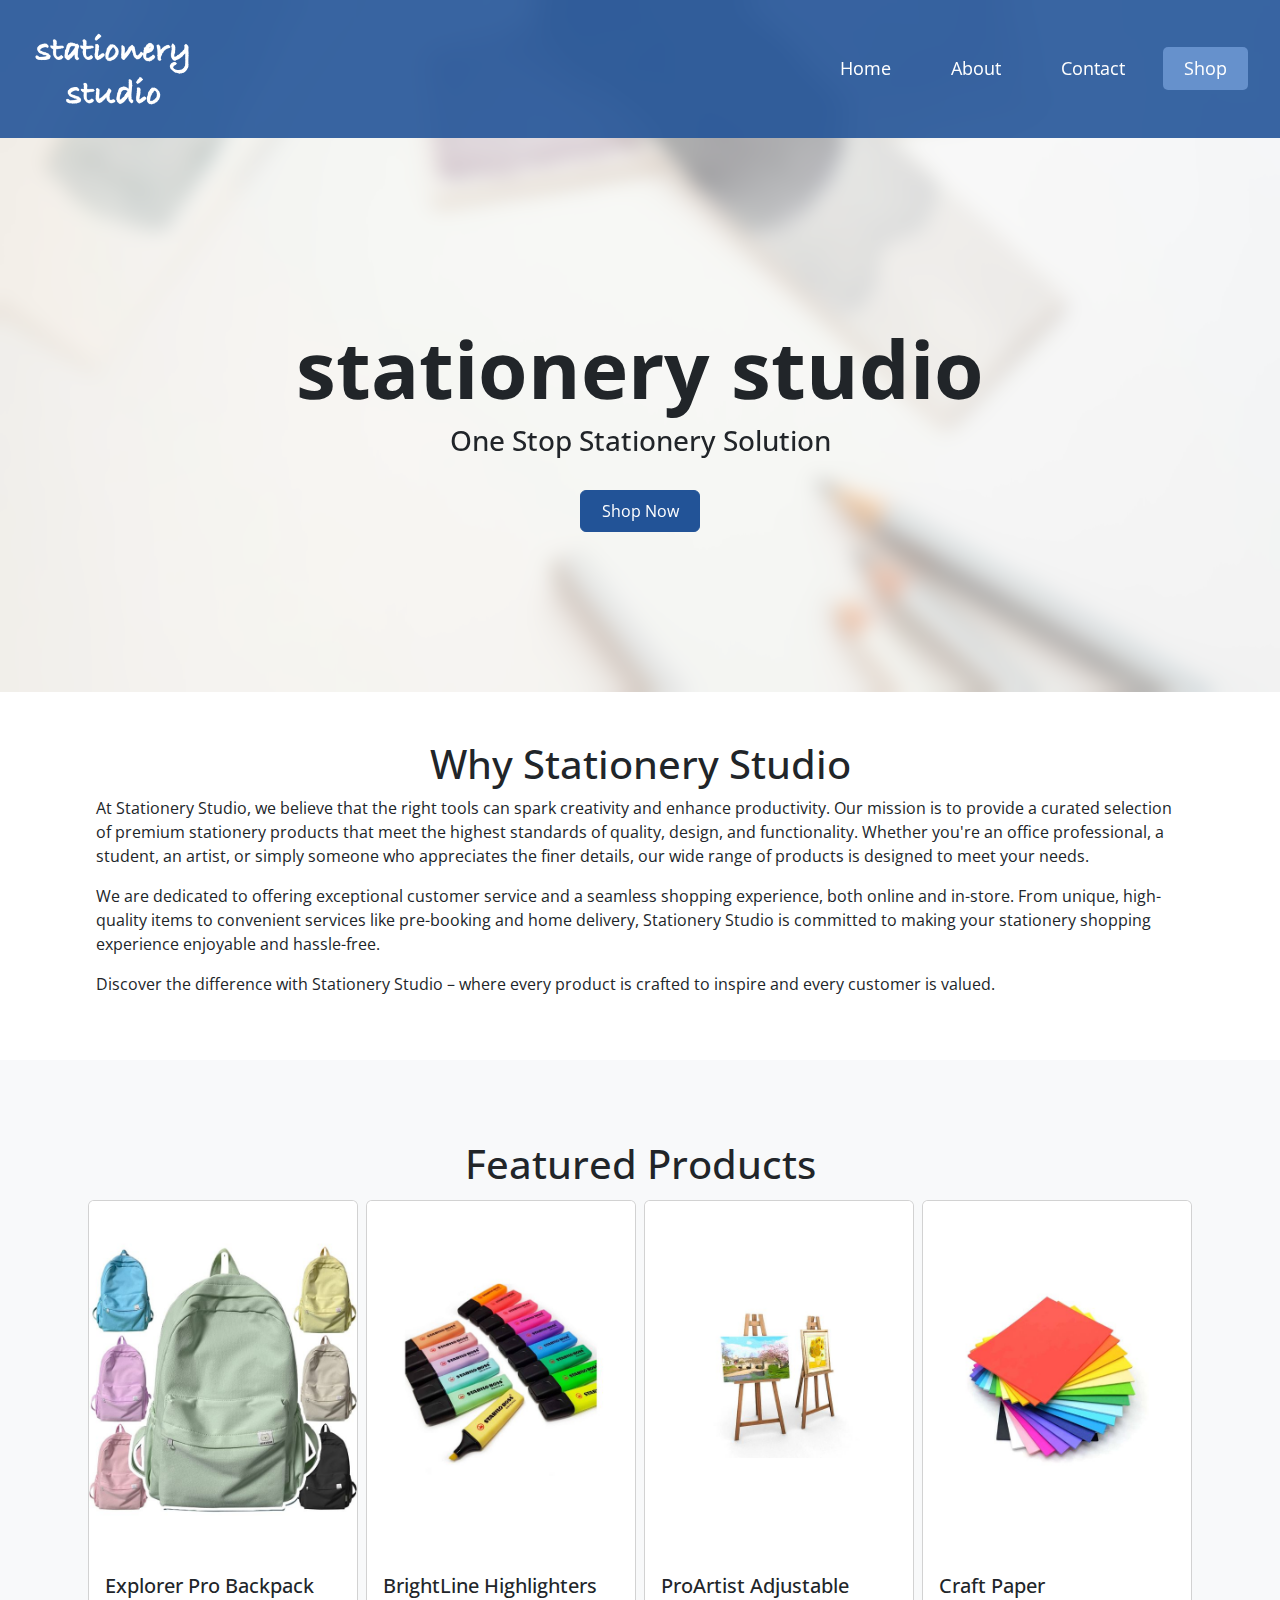
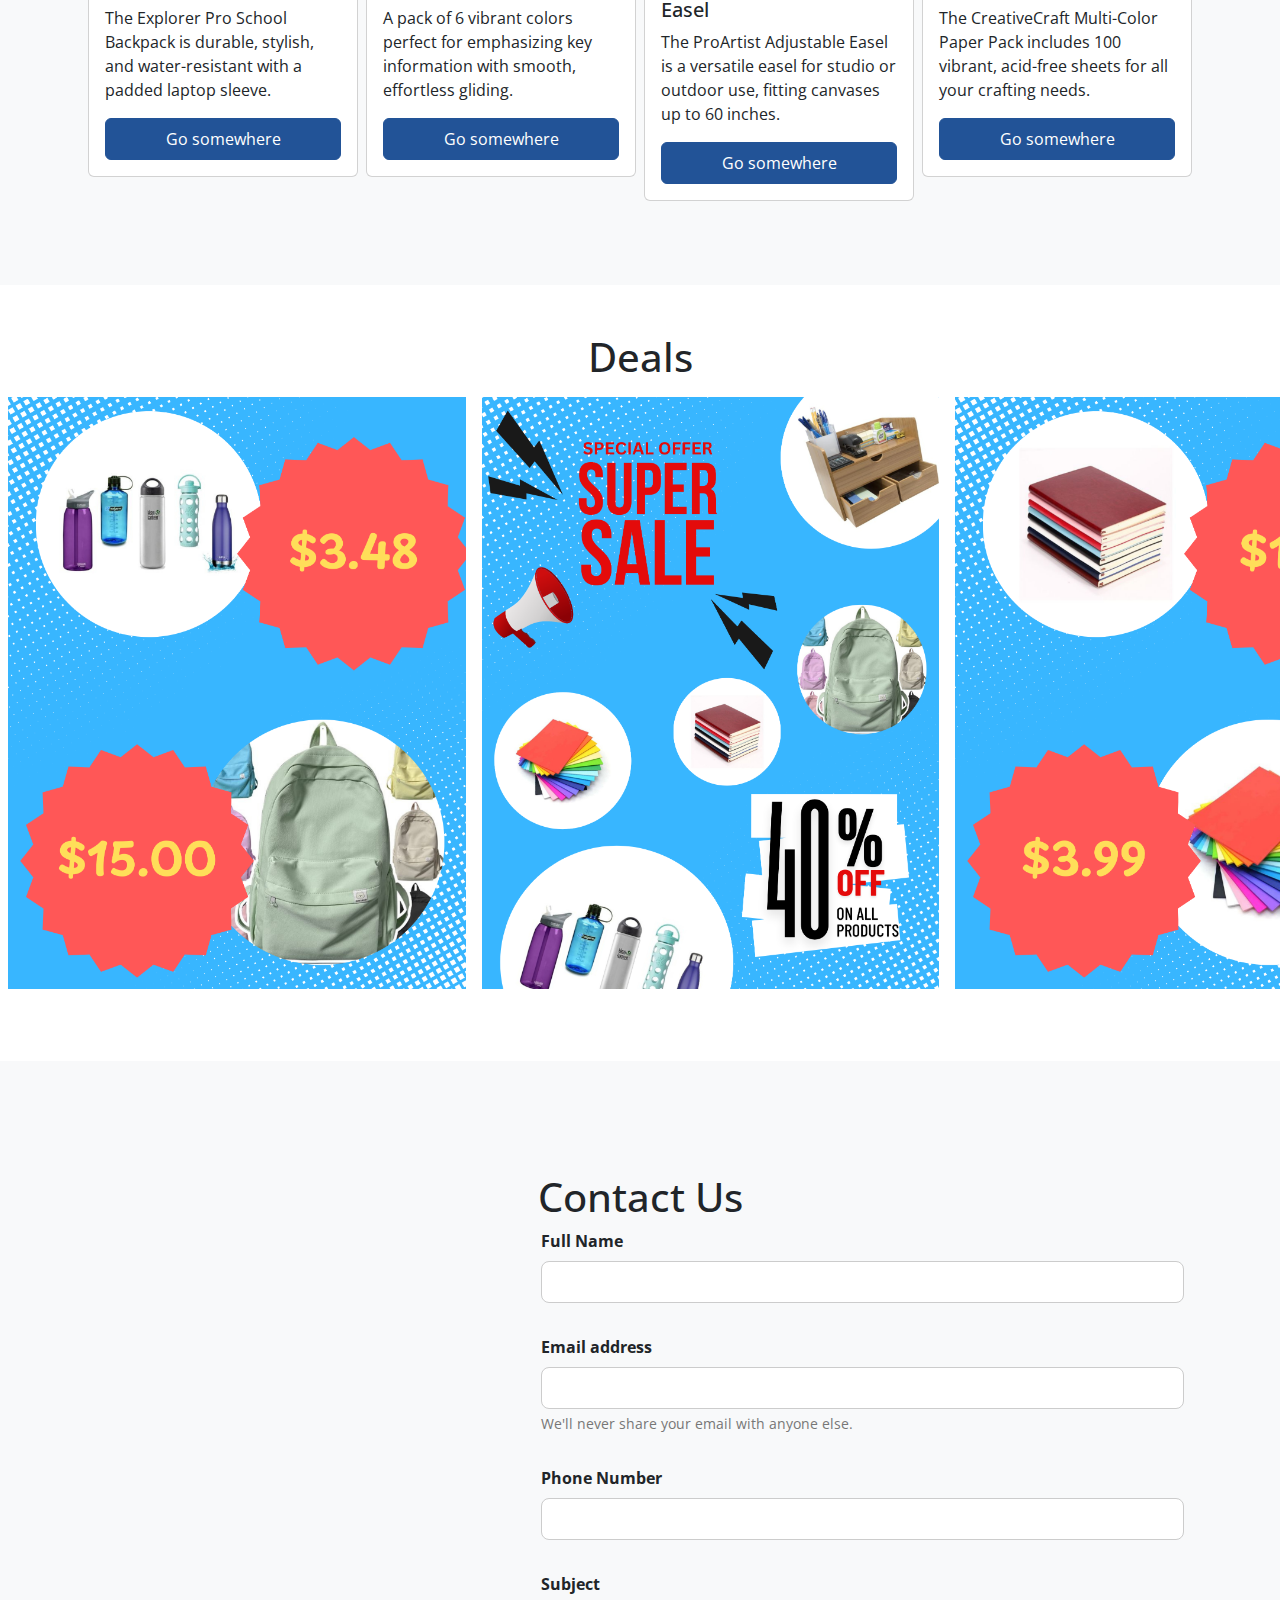
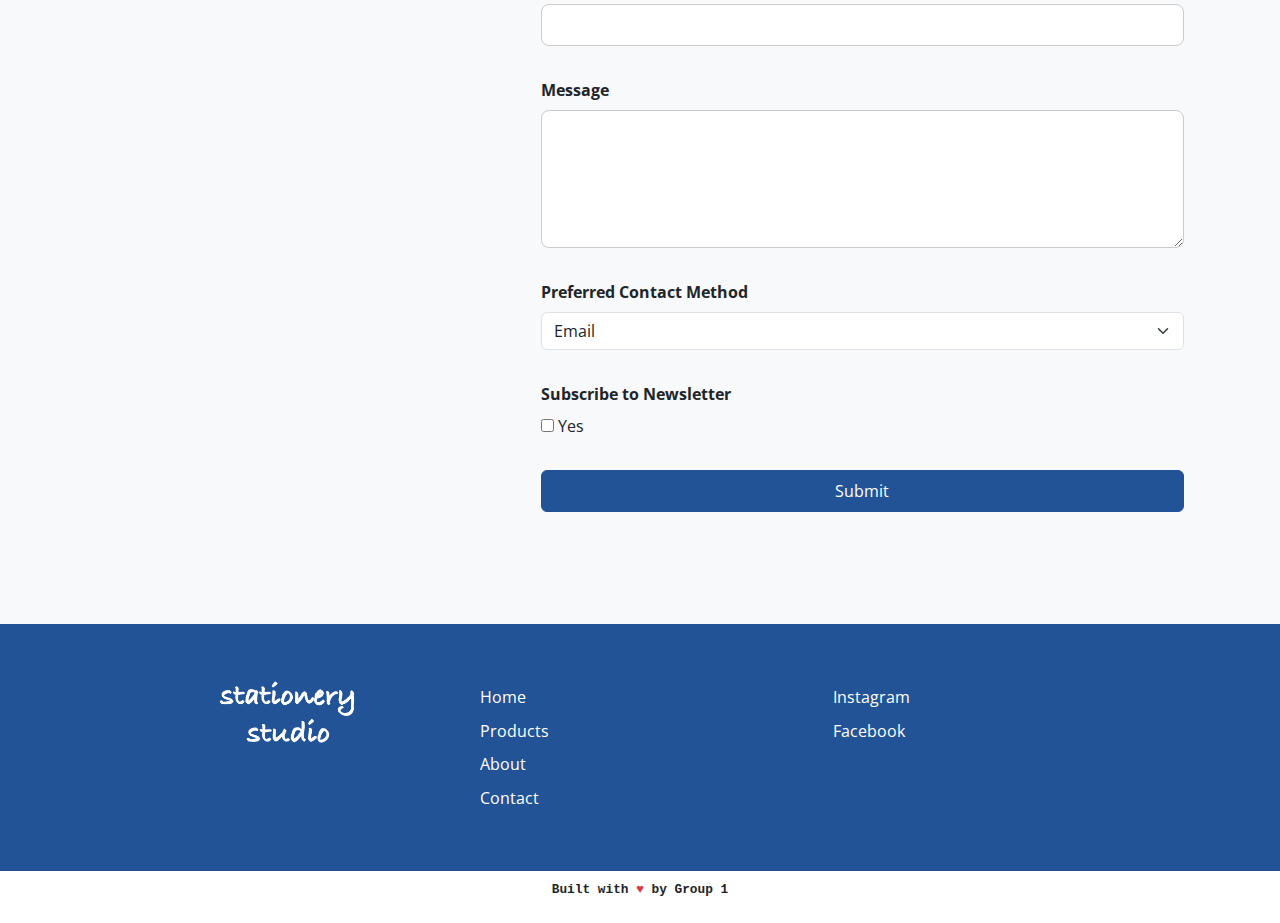
==== commit 663949c4: "COntac us and input css change" ====
--- a/index.html
+++ b/index.html
@@ -211,6 +211,13 @@
 									<option>Mail</option>
 								</select>
 							</div>
+							<div class="form-group">
+								<label for="newsletter" class="form-label">Subscribe to Newsletter</label>
+								<div>
+									<input type="checkbox" id="newsletter" name="newsletter">
+									<label for="newsletter">Yes</label>
+								</div>
+							</div>
 							<button type="submit" class="btn btn-primary w-100">Submit</button>
 						</form>
 					</div>
--- a/css/style.css
+++ b/css/style.css
@@ -73,7 +73,7 @@
 
 /* CHECKBOX HACK */
 
-input[type=checkbox] {
+#checkbox_toggle[type=checkbox] {
 	display: none;
 }
 
@@ -122,7 +122,7 @@
 		margin-top: 12px;
 	}
 
-	input[type=checkbox]:checked~.menu {
+	#checkbox_toggle[type=checkbox]:checked~.menu {
 		display: block;
 	}
 
@@ -554,4 +554,4 @@
 .about_us_row_no_mid p,
 .about_us_row p {
 	text-align: justify !important;
-}+}
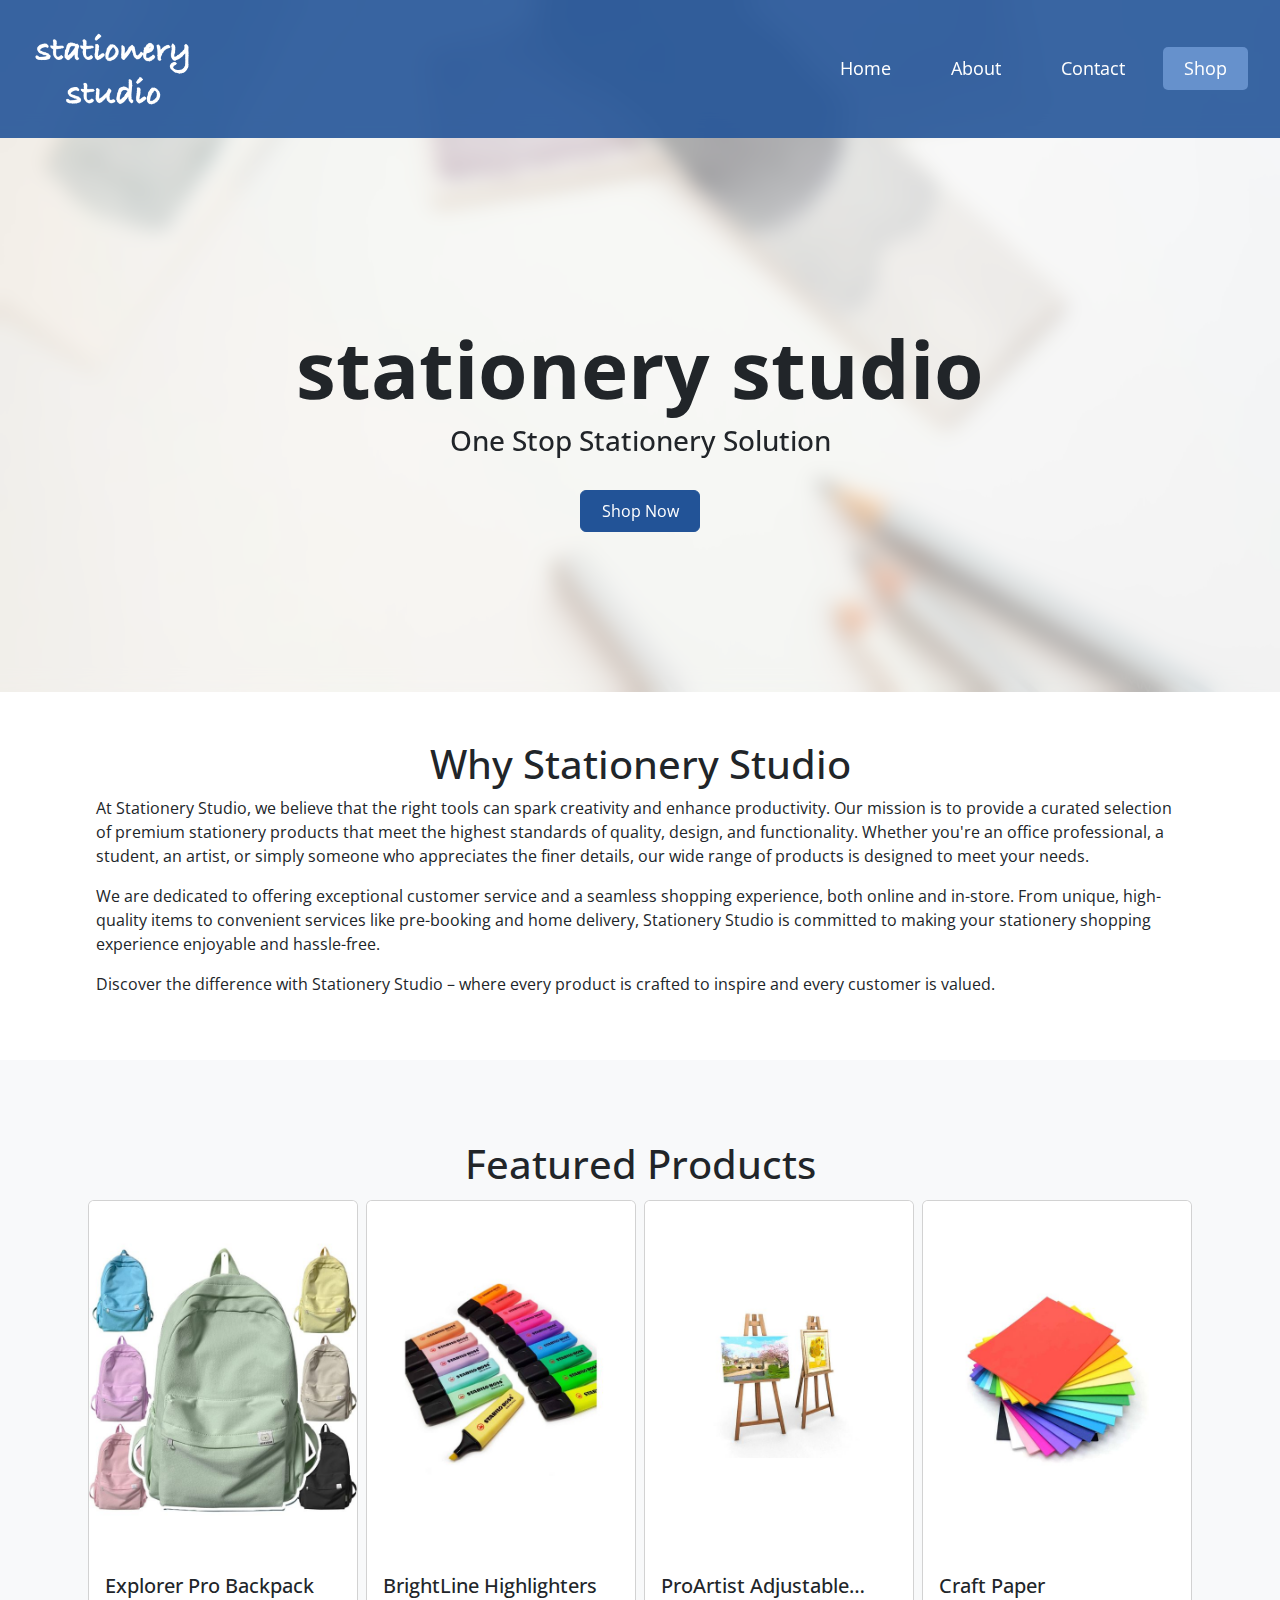
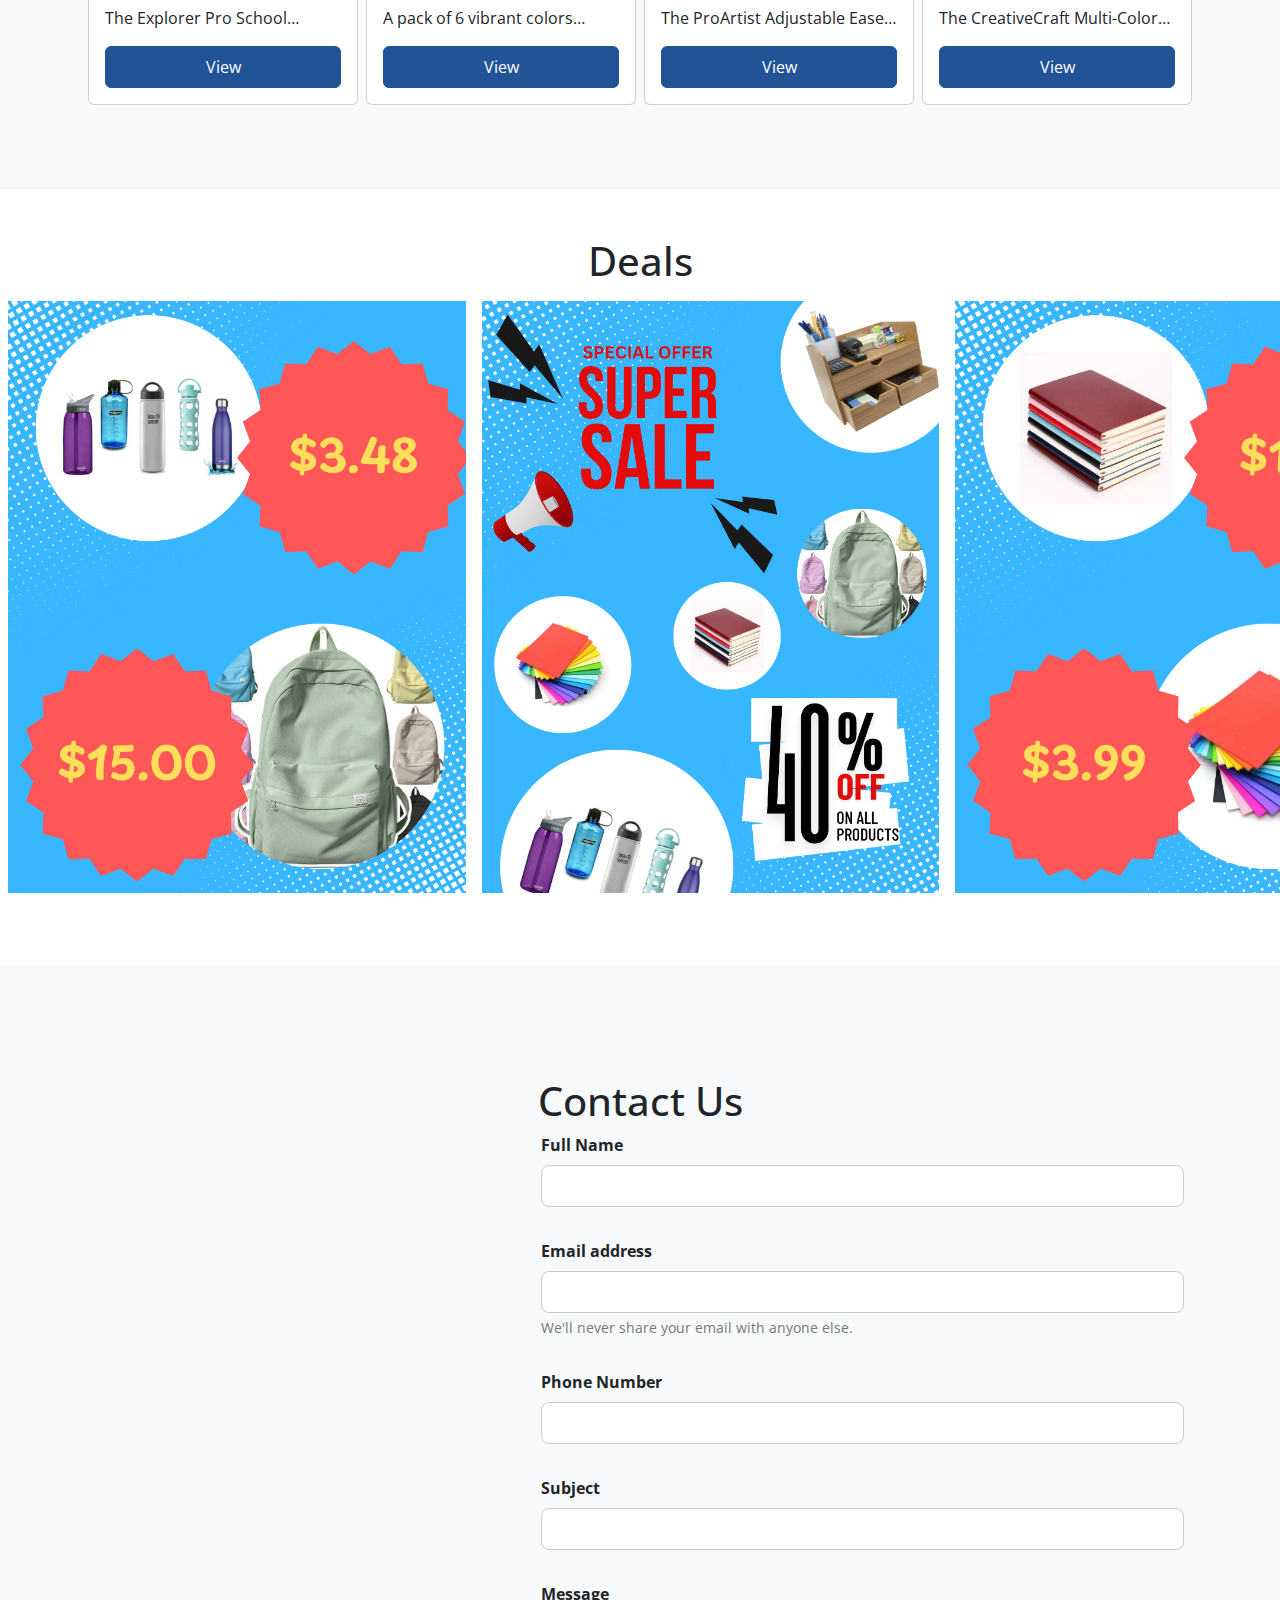
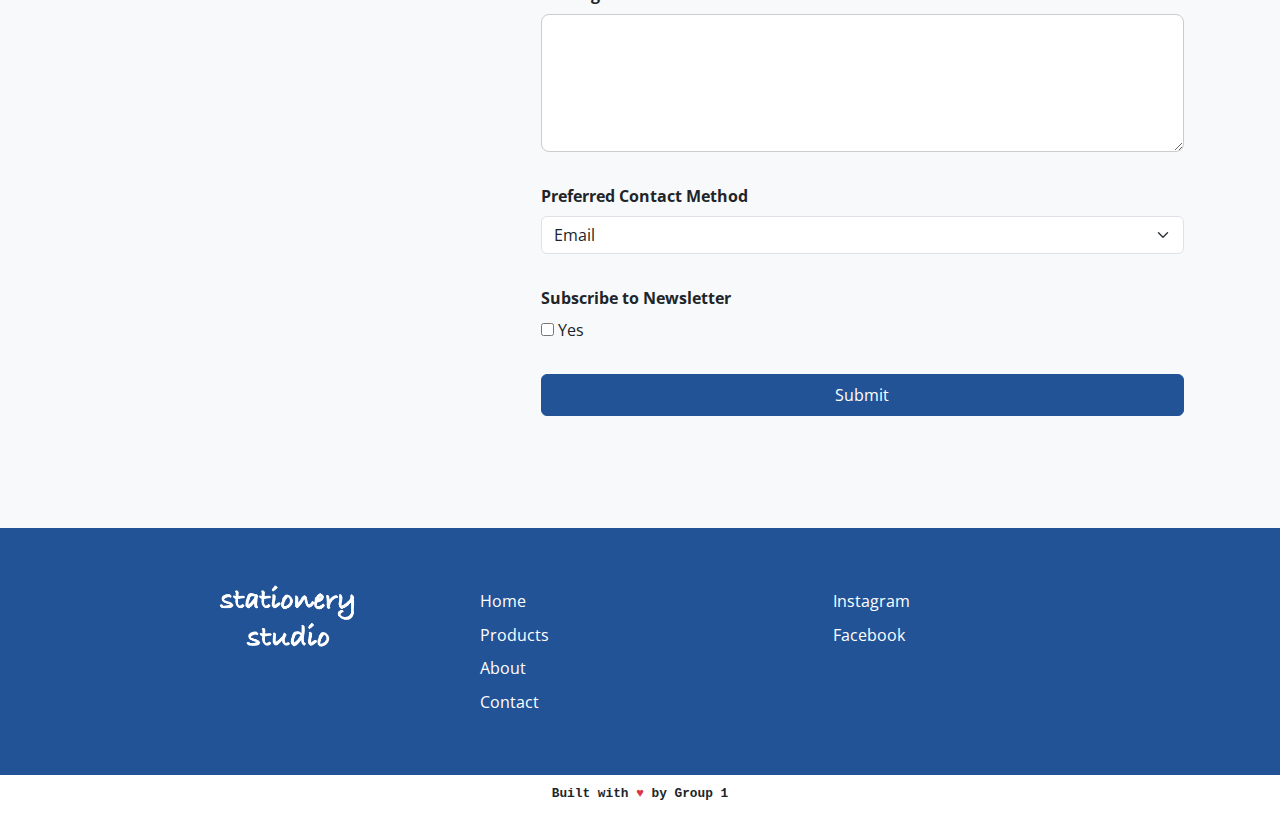
==== commit 53b80b80: "Index featured items design change" ====
--- a/index.html
+++ b/index.html
@@ -107,11 +107,11 @@
 						<div class="card mx-auto">
 							<img src="Images/student_supplies/backpack.jpg" class="card-img-top" alt="...">
 							<div class="card-body">
-								<h5 class="card-title">Explorer Pro Backpack</h5>
-								<p class="card-text">The Explorer Pro School Backpack is durable, stylish, and
+								<h5 class="text-limit-1 card-title">Explorer Pro Backpack</h5>
+								<p class="text-limit-1 card-text">The Explorer Pro School Backpack is durable, stylish, and
 									water-resistant
 									with a padded laptop sleeve.</p>
-								<a href="#" class="btn btn-primary w-100">Go somewhere</a>
+								<a href="#" class="btn btn-primary w-100">View</a>
 							</div>
 						</div>
 					</div>
@@ -119,10 +119,10 @@
 						<div class="card mx-auto">
 							<img src="Images/office supplies/highlighters.jpg" class="card-img-top" alt="...">
 							<div class="card-body">
-								<h5 class="card-title">BrightLine Highlighters</h5>
-								<p class="card-text">A pack of 6 vibrant colors perfect
+								<h5 class="text-limit-1 card-title">BrightLine Highlighters</h5>
+								<p class="text-limit-1 card-text">A pack of 6 vibrant colors perfect
 									for emphasizing key information with smooth, effortless gliding.</p>
-								<a href="#" class="btn btn-primary w-100">Go somewhere</a>
+								<a href="#" class="btn btn-primary w-100">View</a>
 							</div>
 						</div>
 					</div>
@@ -130,11 +130,11 @@
 						<div class="card mx-auto">
 							<img src="Images/other_supplies/art easels.jpg" class="card-img-top" alt="...">
 							<div class="card-body">
-								<h5 class="card-title">ProArtist Adjustable Easel</h5>
-								<p class="card-text">The ProArtist Adjustable Easel is a versatile easel for studio or
+								<h5 class="text-limit-1 card-title">ProArtist Adjustable Easel</h5>
+								<p class="text-limit-1 card-text">The ProArtist Adjustable Easel is a versatile easel for studio or
 									outdoor use,
 									fitting canvases up to 60 inches.</p>
-								<a href="#" class="btn btn-primary w-100">Go somewhere</a>
+								<a href="#" class="btn btn-primary w-100">View</a>
 							</div>
 						</div>
 					</div>
@@ -142,11 +142,11 @@
 						<div class="card mx-auto">
 							<img src="Images/other_supplies/craft paper.jpg" class="card-img-top" alt="...">
 							<div class="card-body">
-								<h5 class="card-title">Craft Paper</h5>
-								<p class="card-text">The CreativeCraft Multi-Color Paper Pack includes 100 vibrant,
+								<h5 class="text-limit-1 card-title">Craft Paper</h5>
+								<p class="text-limit-1 card-text">The CreativeCraft Multi-Color Paper Pack includes 100 vibrant,
 									acid-free
 									sheets for all your crafting needs.</p>
-								<a href="#" class="btn btn-primary w-100">Go somewhere</a>
+								<a href="#" class="btn btn-primary w-100">View</a>
 							</div>
 						</div>
 					</div>
--- a/css/style.css
+++ b/css/style.css
@@ -355,8 +355,14 @@
 	overflow: hidden;
 	display: -webkit-box;
 	-webkit-line-clamp: 2;
-	/* number of lines to show */
 	line-clamp: 2;
+	-webkit-box-orient: vertical;
+}
+.text-limit-1 {
+	overflow: hidden;
+	display: -webkit-box;
+	-webkit-line-clamp: 1;
+	line-clamp: 1;
 	-webkit-box-orient: vertical;
 }
 
@@ -554,4 +560,4 @@
 .about_us_row_no_mid p,
 .about_us_row p {
 	text-align: justify !important;
-}
+}